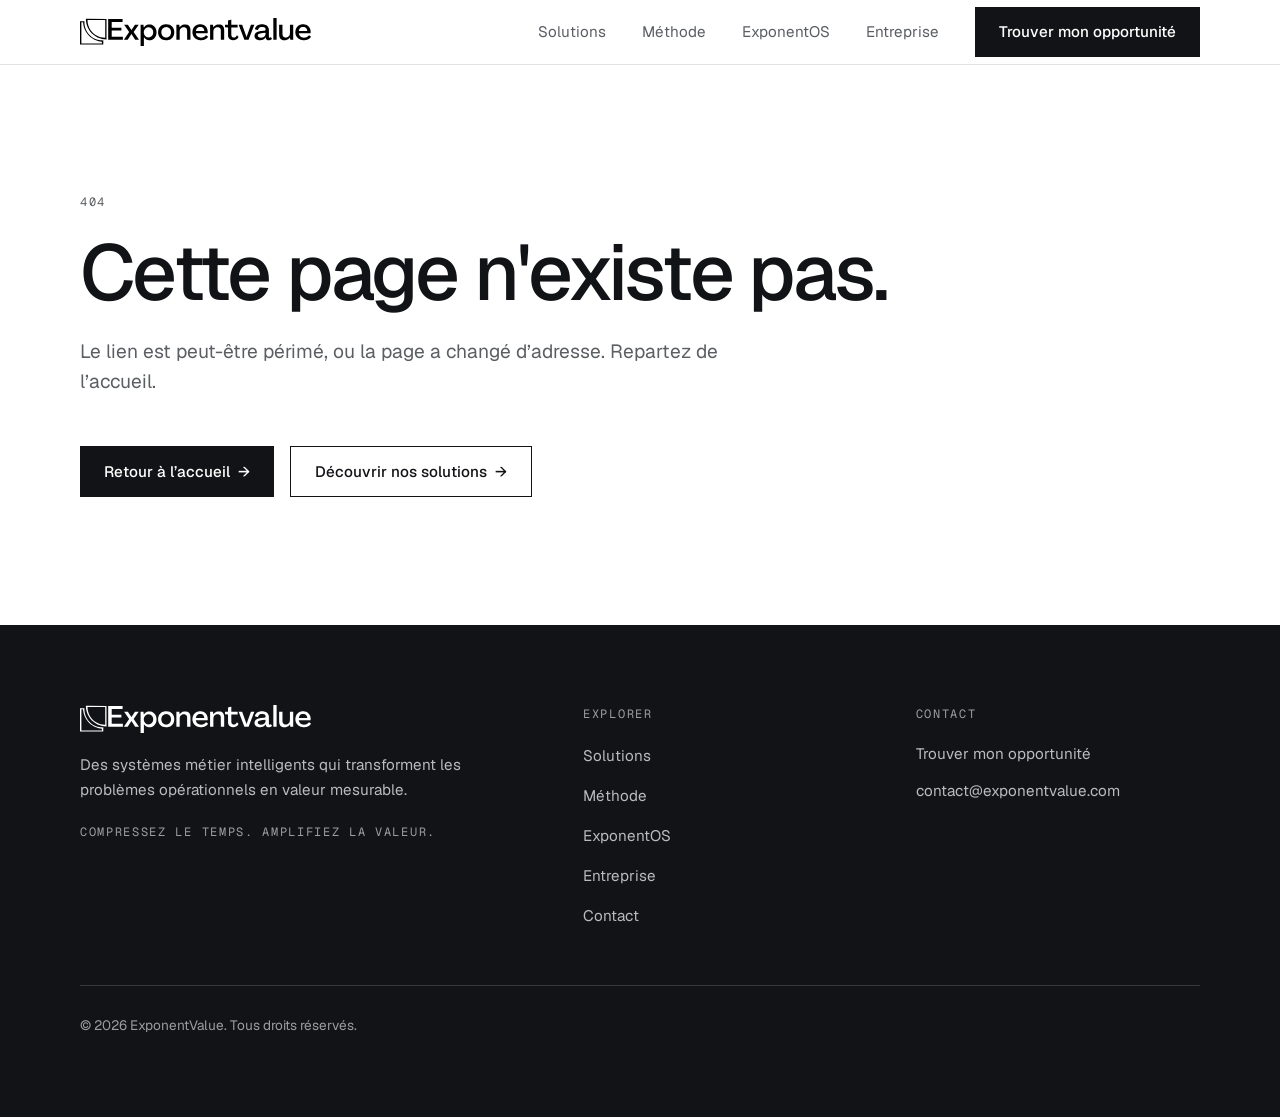
==== 404/index.html @ ce818451 "build: site statique de f5083fb Source : f5083fb5725efc2dc9c69b0b4a4705950a9e1aca" ====
<!DOCTYPE html><html lang="fr" class="geistsans_d5a4f12f-module__Ur3q_a__variable geistmono_157ca88a-module__iaM1Ya__variable h-full antialiased"><head><meta charSet="utf-8"/><meta name="viewport" content="width=device-width, initial-scale=1"/><link rel="preload" as="image" href="/logo-black.svg"/><link rel="preload" as="image" href="/logo-white.svg"/><link rel="stylesheet" href="/_next/static/chunks/2wzl038fp2v4-.css" data-precedence="next"/><link rel="preload" as="script" fetchPriority="low" href="/_next/static/chunks/0iq1i69206cyl.js"/><script src="/_next/static/chunks/27jktro2p5rq9.js" async=""></script><script src="/_next/static/chunks/14ky3lzzqsaw3.js" async=""></script><script src="/_next/static/chunks/0iec5q4ack_04.js" async=""></script><script src="/_next/static/chunks/turbopack-0s4st_y0ucgpp.js" async=""></script><script src="/_next/static/chunks/38tiy2lx-io4j.js" async=""></script><script src="/_next/static/chunks/05-c3ty_6dwfk.js" async=""></script><script src="/_next/static/chunks/14mrh2-p_w84d.js" async=""></script><meta name="robots" content="noindex"/><meta name="next-size-adjust" content=""/><meta name="theme-color" content="#121316"/><title>ExponentValue — Transformez vos problèmes d&#x27;entreprise en systèmes qui fonctionnent</title><meta name="description" content="ExponentValue transforme les problèmes opérationnels des entreprises en systèmes intelligents qui créent une valeur mesurable."/><link rel="manifest" href="/manifest.webmanifest"/><link rel="canonical" href="https://exponentvalue.com/"/><meta property="og:title" content="ExponentValue — Transformez vos problèmes d&#x27;entreprise en systèmes qui fonctionnent"/><meta property="og:description" content="ExponentValue transforme les problèmes opérationnels des entreprises en systèmes intelligents qui créent une valeur mesurable."/><meta property="og:url" content="https://exponentvalue.com/"/><meta property="og:site_name" content="ExponentValue"/><meta property="og:locale" content="fr_FR"/><meta property="og:image" content="https://exponentvalue.com/opengraph-image.png?opengraph-image.2zk7vp_e8ypqx.png"/><meta property="og:image:type" content="image/png"/><meta property="og:image:width" content="1200"/><meta property="og:image:height" content="630"/><meta property="og:image:alt" content="Logo ExponentValue, blanc sur fond noir"/><meta property="og:type" content="website"/><meta name="twitter:card" content="summary_large_image"/><meta name="twitter:title" content="ExponentValue — Transformez vos problèmes d&#x27;entreprise en systèmes qui fonctionnent"/><meta name="twitter:description" content="ExponentValue transforme les problèmes opérationnels des entreprises en systèmes intelligents qui créent une valeur mesurable."/><meta name="twitter:image" content="https://exponentvalue.com/opengraph-image.png?opengraph-image.2zk7vp_e8ypqx.png"/><meta name="twitter:image:alt" content="Logo ExponentValue, blanc sur fond noir"/><meta name="twitter:image:type" content="image/png"/><meta name="twitter:image:width" content="1200"/><meta name="twitter:image:height" content="630"/><link rel="icon" href="/favicon.ico?favicon.29ed_5eb4mu-z.ico" sizes="48x48" type="image/x-icon"/><link rel="icon" href="/icon.svg?icon.3gt16459l6rjc.svg" sizes="any" type="image/svg+xml"/><link rel="apple-touch-icon" href="/apple-icon.png?apple-icon.2i6vv2ck_z6_0.png" sizes="180x180" type="image/png"/><script src="/_next/static/chunks/0cz1d0mv5g_q7.js" noModule=""></script></head><body class="flex min-h-full flex-col"><div hidden=""><!--$--><!--/$--></div><a href="#main" class="sr-only focus:not-sr-only focus:fixed focus:left-4 focus:top-4 focus:z-[60] focus:bg-ink focus:px-4 focus:py-3 focus:text-paper">Aller au contenu</a><header class="sticky top-0 z-50 border-b border-line bg-paper"><div class="mx-auto w-full max-w-[1680px] px-6 sm:px-10 lg:px-14 xl:px-20 flex h-16 items-center justify-between"><a aria-label="ExponentValue — accueil" class="text-ink" href="/"><img alt="" width="232" height="28" decoding="async" data-nimg="1" class="h-7 w-auto " style="color:transparent" src="/logo-black.svg"/></a><nav aria-label="Navigation principale" class="hidden items-center gap-9 lg:flex"><a class="py-2 text-[0.95rem] transition-colors duration-150 underline decoration-1 underline-offset-[10px] focus-visible:outline-none focus-visible:decoration-ink text-muted decoration-transparent hover:text-ink" href="/solutions/">Solutions</a><a class="py-2 text-[0.95rem] transition-colors duration-150 underline decoration-1 underline-offset-[10px] focus-visible:outline-none focus-visible:decoration-ink text-muted decoration-transparent hover:text-ink" href="/methode/">Méthode</a><a class="py-2 text-[0.95rem] transition-colors duration-150 underline decoration-1 underline-offset-[10px] focus-visible:outline-none focus-visible:decoration-ink text-muted decoration-transparent hover:text-ink" href="/exponentos/">ExponentOS</a><a class="py-2 text-[0.95rem] transition-colors duration-150 underline decoration-1 underline-offset-[10px] focus-visible:outline-none focus-visible:decoration-ink text-muted decoration-transparent hover:text-ink" href="/entreprise/">Entreprise</a><a class="inline-flex min-h-12 items-center justify-center gap-2 px-6 py-3 text-[0.95rem] font-medium transition-colors duration-150 bg-ink text-paper hover:bg-ink-2 min-h-11 px-5 py-2.5" href="/contact/">Trouver mon opportunité</a></nav><button type="button" class="-mr-2 flex h-11 w-11 flex-col items-center justify-center gap-1.5 lg:hidden" aria-expanded="false" aria-controls="mobile-menu" aria-label="Ouvrir le menu"><span class="h-0.5 w-6 bg-ink transition-transform duration-150 "></span><span class="h-0.5 w-6 bg-ink transition-transform duration-150 "></span></button></div></header><main id="main" class="flex-1"><section aria-labelledby="notfound-title" class="bg-paper text-ink "><div class="mx-auto w-full max-w-[1680px] px-6 sm:px-10 lg:px-14 xl:px-20 py-20 md:py-28 lg:py-32"><div class="max-w-4xl "><p class="font-mono text-[0.75rem] uppercase tracking-[0.14em] text-muted">404</p><h1 id="notfound-title" class="t-display mt-5 text-ink">Cette page n&#x27;existe pas.</h1><p class="lead mt-6 max-w-2xl text-muted">Le lien est peut-être périmé, ou la page a changé d’adresse. Repartez de l’accueil.</p></div><div class="mt-12 flex flex-col gap-4 sm:flex-row"><a class="inline-flex min-h-12 items-center justify-center gap-2 px-6 py-3 text-[0.95rem] font-medium transition-colors duration-150 bg-ink text-paper hover:bg-ink-2" href="/">Retour à l’accueil<span aria-hidden="true">→</span></a><a class="inline-flex min-h-12 items-center justify-center gap-2 px-6 py-3 text-[0.95rem] font-medium transition-colors duration-150 border border-ink text-ink hover:bg-ink hover:text-paper" href="/solutions/">Découvrir nos solutions<span aria-hidden="true">→</span></a></div></div></section><!--$--><!--/$--></main><footer class="bg-ink text-on-dark"><div class="mx-auto w-full max-w-[1680px] px-6 sm:px-10 lg:px-14 xl:px-20 py-16 md:py-20"><div class="grid gap-12 md:grid-cols-[1.6fr_1fr_1fr]"><div><img alt="ExponentValue" width="232" height="28" decoding="async" data-nimg="1" class="h-7 w-auto " style="color:transparent" src="/logo-white.svg"/><p class="mt-5 max-w-sm text-[0.95rem] leading-relaxed">Des systèmes métier intelligents qui transforment les problèmes opérationnels en valeur mesurable.</p><p class="mt-5 font-mono text-[0.75rem] uppercase tracking-[0.14em] text-faint">Compressez le temps. Amplifiez la valeur.</p></div><nav aria-label="Pied de page"><p class="font-mono text-[0.75rem] uppercase tracking-[0.14em] text-faint">Explorer</p><ul class="mt-4 space-y-3"><li><a class="text-[0.95rem] transition-colors duration-150 hover:text-paper" href="/solutions/">Solutions</a></li><li><a class="text-[0.95rem] transition-colors duration-150 hover:text-paper" href="/methode/">Méthode</a></li><li><a class="text-[0.95rem] transition-colors duration-150 hover:text-paper" href="/exponentos/">ExponentOS</a></li><li><a class="text-[0.95rem] transition-colors duration-150 hover:text-paper" href="/entreprise/">Entreprise</a></li><li><a class="text-[0.95rem] transition-colors duration-150 hover:text-paper" href="/contact/">Contact</a></li></ul></nav><div><p class="font-mono text-[0.75rem] uppercase tracking-[0.14em] text-faint">Contact</p><ul class="mt-4 space-y-3 text-[0.95rem]"><li><a class="transition-colors duration-150 hover:text-paper" href="/contact/">Trouver mon opportunité</a></li><li><a href="mailto:contact@exponentvalue.com" class="transition-colors duration-150 hover:text-paper">contact@exponentvalue.com</a></li></ul></div></div><div class="mt-14 border-t border-line-dark pt-7 text-[0.85rem] text-faint">© <!-- -->2026<!-- --> ExponentValue. Tous droits réservés.</div></div></footer><script type="application/ld+json">{"@context":"https://schema.org","@type":"Organization","name":"ExponentValue","url":"https://exponentvalue.com","logo":"https://exponentvalue.com/icon-512.png","description":"ExponentValue transforme les problèmes opérationnels des entreprises en systèmes intelligents qui créent une valeur mesurable."}</script><script src="/_next/static/chunks/0iq1i69206cyl.js" id="_R_" async=""></script><script>(self.__next_f=self.__next_f||[]).push([0])</script><script>self.__next_f.push([1,"1:\"$Sreact.fragment\"\n2:I[42724,[\"/_next/static/chunks/38tiy2lx-io4j.js\"],\"default\"]\n3:I[39756,[\"/_next/static/chunks/05-c3ty_6dwfk.js\",\"/_next/static/chunks/14mrh2-p_w84d.js\"],\"default\"]\n4:I[37457,[\"/_next/static/chunks/05-c3ty_6dwfk.js\",\"/_next/static/chunks/14mrh2-p_w84d.js\"],\"default\"]\n5:I[22016,[\"/_next/static/chunks/38tiy2lx-io4j.js\"],\"\"]\n6:I[5500,[\"/_next/static/chunks/38tiy2lx-io4j.js\"],\"Image\"]\nf:I[68027,[\"/_next/static/chunks/38tiy2lx-io4j.js\"],\"default\",1]\n:HL[\"/_next/static/chunks/2wzl038fp2v4-.css\",\"style\"]\n"])</script><script>self.__next_f.push([1,"0:{\"P\":null,\"c\":[\"\",\"_not-found\",\"\"],\"q\":\"\",\"i\":false,\"f\":[[[\"\",{\"children\":[\"/_not-found\",{\"children\":[\"__PAGE__\",{}]}]},\"$undefined\",\"$undefined\",16],[[\"$\",\"$1\",\"c\",{\"children\":[[[\"$\",\"link\",\"0\",{\"rel\":\"stylesheet\",\"href\":\"/_next/static/chunks/2wzl038fp2v4-.css\",\"precedence\":\"next\",\"crossOrigin\":\"$undefined\",\"nonce\":\"$undefined\"}],[\"$\",\"script\",\"script-0\",{\"src\":\"/_next/static/chunks/38tiy2lx-io4j.js\",\"async\":true,\"nonce\":\"$undefined\"}]],[\"$\",\"html\",null,{\"lang\":\"fr\",\"className\":\"geistsans_d5a4f12f-module__Ur3q_a__variable geistmono_157ca88a-module__iaM1Ya__variable h-full antialiased\",\"children\":[\"$\",\"body\",null,{\"className\":\"flex min-h-full flex-col\",\"children\":[[\"$\",\"a\",null,{\"href\":\"#main\",\"className\":\"sr-only focus:not-sr-only focus:fixed focus:left-4 focus:top-4 focus:z-[60] focus:bg-ink focus:px-4 focus:py-3 focus:text-paper\",\"children\":\"Aller au contenu\"}],[\"$\",\"$L2\",null,{}],[\"$\",\"main\",null,{\"id\":\"main\",\"className\":\"flex-1\",\"children\":[\"$\",\"$L3\",null,{\"parallelRouterKey\":\"children\",\"error\":\"$undefined\",\"errorStyles\":\"$undefined\",\"errorScripts\":\"$undefined\",\"template\":[\"$\",\"$L4\",null,{}],\"templateStyles\":\"$undefined\",\"templateScripts\":\"$undefined\",\"notFound\":[[\"$\",\"section\",null,{\"id\":\"$undefined\",\"aria-labelledby\":\"notfound-title\",\"className\":\"bg-paper text-ink \",\"children\":[\"$\",\"div\",null,{\"className\":\"mx-auto w-full max-w-[1680px] px-6 sm:px-10 lg:px-14 xl:px-20 py-20 md:py-28 lg:py-32\",\"children\":[[\"$\",\"div\",null,{\"className\":\"max-w-4xl \",\"children\":[[\"$\",\"p\",null,{\"className\":\"font-mono text-[0.75rem] uppercase tracking-[0.14em] text-muted\",\"children\":\"404\"}],[\"$\",\"h1\",null,{\"id\":\"notfound-title\",\"className\":\"t-display mt-5 text-ink\",\"children\":\"Cette page n'existe pas.\"}],[\"$\",\"p\",null,{\"className\":\"lead mt-6 max-w-2xl text-muted\",\"children\":\"Le lien est peut-être périmé, ou la page a changé d’adresse. Repartez de l’accueil.\"}]]}],[\"$\",\"div\",null,{\"className\":\"mt-12 flex flex-col gap-4 sm:flex-row\",\"children\":[[\"$\",\"$L5\",null,{\"href\":\"/\",\"className\":\"inline-flex min-h-12 items-center justify-center gap-2 px-6 py-3 text-[0.95rem] font-medium transition-colors duration-150 bg-ink text-paper hover:bg-ink-2\",\"children\":[\"Retour à l’accueil\",[\"$\",\"span\",null,{\"aria-hidden\":\"true\",\"children\":\"→\"}]]}],[\"$\",\"$L5\",null,{\"href\":\"/solutions/\",\"className\":\"inline-flex min-h-12 items-center justify-center gap-2 px-6 py-3 text-[0.95rem] font-medium transition-colors duration-150 border border-ink text-ink hover:bg-ink hover:text-paper\",\"children\":[\"Découvrir nos solutions\",[\"$\",\"span\",null,{\"aria-hidden\":\"true\",\"children\":\"→\"}]]}]]}]]}]}],[]],\"forbidden\":\"$undefined\",\"unauthorized\":\"$undefined\"}]}],[\"$\",\"footer\",null,{\"className\":\"bg-ink text-on-dark\",\"children\":[\"$\",\"div\",null,{\"className\":\"mx-auto w-full max-w-[1680px] px-6 sm:px-10 lg:px-14 xl:px-20 py-16 md:py-20\",\"children\":[[\"$\",\"div\",null,{\"className\":\"grid gap-12 md:grid-cols-[1.6fr_1fr_1fr]\",\"children\":[[\"$\",\"div\",null,{\"children\":[[\"$\",\"$L6\",null,{\"src\":\"/logo-white.svg\",\"alt\":\"ExponentValue\",\"width\":232,\"height\":28,\"priority\":true,\"className\":\"h-7 w-auto \"}],[\"$\",\"p\",null,{\"className\":\"mt-5 max-w-sm text-[0.95rem] leading-relaxed\",\"children\":\"Des systèmes métier intelligents qui transforment les problèmes opérationnels en valeur mesurable.\"}],[\"$\",\"p\",null,{\"className\":\"mt-5 font-mono text-[0.75rem] uppercase tracking-[0.14em] text-faint\",\"children\":\"Compressez le temps. Amplifiez la valeur.\"}]]}],[\"$\",\"nav\",null,{\"aria-label\":\"Pied de page\",\"children\":[[\"$\",\"p\",null,{\"className\":\"font-mono text-[0.75rem] uppercase tracking-[0.14em] text-faint\",\"children\":\"Explorer\"}],[\"$\",\"ul\",null,{\"className\":\"mt-4 space-y-3\",\"children\":[[\"$\",\"li\",\"/solutions/\",{\"children\":[\"$\",\"$L5\",null,{\"href\":\"/solutions/\",\"className\":\"text-[0.95rem] transition-colors duration-150 hover:text-paper\",\"children\":\"Solutions\"}]}],[\"$\",\"li\",\"/methode/\",{\"children\":[\"$\",\"$L5\",null,{\"href\":\"/methode/\",\"className\":\"text-[0.95rem] transition-colors duration-150 hover:text-paper\",\"children\":\"Méthode\"}]}],[\"$\",\"li\",\"/exponentos/\",{\"children\":[\"$\",\"$L5\",null,{\"href\":\"/exponentos/\",\"className\":\"text-[0.95rem] transition-colors duration-150 hover:text-paper\",\"children\":\"ExponentOS\"}]}],[\"$\",\"li\",\"/entreprise/\",{\"children\":[\"$\",\"$L5\",null,{\"href\":\"/entreprise/\",\"className\":\"text-[0.95rem] transition-colors duration-150 hover:text-paper\",\"children\":\"Entreprise\"}]}],[\"$\",\"li\",\"/contact/\",{\"children\":\"$L7\"}]]}]]}],\"$L8\"]}],\"$L9\"]}]}],\"$La\"]}]}]]}],{\"children\":[\"$Lb\",{\"children\":[\"$Lc\",{},null,false,null]},null,false,\"$@d\"]},null,false,null],\"$Le\",false]],\"m\":\"$undefined\",\"G\":[\"$f\",[\"$L10\"]],\"S\":true,\"h\":null,\"s\":\"$undefined\",\"l\":\"$undefined\",\"p\":\"$undefined\",\"d\":\"$undefined\",\"b\":\"r5AC-9NxB6yHjRq7lNomU\"}\n"])</script><script>self.__next_f.push([1,"11:I[97367,[\"/_next/static/chunks/05-c3ty_6dwfk.js\",\"/_next/static/chunks/14mrh2-p_w84d.js\"],\"OutletBoundary\"]\n12:\"$Sreact.suspense\"\n15:I[97367,[\"/_next/static/chunks/05-c3ty_6dwfk.js\",\"/_next/static/chunks/14mrh2-p_w84d.js\"],\"ViewportBoundary\"]\n17:I[97367,[\"/_next/static/chunks/05-c3ty_6dwfk.js\",\"/_next/static/chunks/14mrh2-p_w84d.js\"],\"MetadataBoundary\"]\n7:[\"$\",\"$L5\",null,{\"href\":\"/contact/\",\"className\":\"text-[0.95rem] transition-colors duration-150 hover:text-paper\",\"children\":\"Contact\"}]\n8:[\"$\",\"div\",null,{\"children\":[[\"$\",\"p\",null,{\"className\":\"font-mono text-[0.75rem] uppercase tracking-[0.14em] text-faint\",\"children\":\"Contact\"}],[\"$\",\"ul\",null,{\"className\":\"mt-4 space-y-3 text-[0.95rem]\",\"children\":[[\"$\",\"li\",null,{\"children\":[\"$\",\"$L5\",null,{\"href\":\"/contact/\",\"className\":\"transition-colors duration-150 hover:text-paper\",\"children\":\"Trouver mon opportunité\"}]}],[\"$\",\"li\",null,{\"children\":[\"$\",\"a\",null,{\"href\":\"mailto:contact@exponentvalue.com\",\"className\":\"transition-colors duration-150 hover:text-paper\",\"children\":\"contact@exponentvalue.com\"}]}]]}]]}]\n9:[\"$\",\"div\",null,{\"className\":\"mt-14 border-t border-line-dark pt-7 text-[0.85rem] text-faint\",\"children\":[\"© \",2026,\" ExponentValue. Tous droits réservés.\"]}]\na:[\"$\",\"script\",null,{\"type\":\"application/ld+json\",\"dangerouslySetInnerHTML\":{\"__html\":\"{\\\"@context\\\":\\\"https://schema.org\\\",\\\"@type\\\":\\\"Organization\\\",\\\"name\\\":\\\"ExponentValue\\\",\\\"url\\\":\\\"https://exponentvalue.com\\\",\\\"logo\\\":\\\"https://exponentvalue.com/icon-512.png\\\",\\\"description\\\":\\\"ExponentValue transforme les problèmes opérationnels des entreprises en systèmes intelligents qui créent une valeur mesurable.\\\"}\"}}]\nb:[\"$\",\"$1\",\"c\",{\"children\":[null,[\"$\",\"$L3\",null,{\"parallelRouterKey\":\"children\",\"error\":\"$undefined\",\"errorStyles\":\"$undefined\",\"errorScripts\":\"$undefined\",\"template\":[\"$\",\"$L4\",null,{}],\"templateStyles\":\"$undefined\",\"templateScripts\":\"$undefined\",\"notFound\":\"$undefined\",\"forbidden\":\"$undefined\",\"unauthorized\":\"$undefined\"}]]}]\n"])</script><script>self.__next_f.push([1,"c:[\"$\",\"$1\",\"c\",{\"children\":[[\"$\",\"section\",null,{\"id\":\"$undefined\",\"aria-labelledby\":\"notfound-title\",\"className\":\"bg-paper text-ink \",\"children\":[\"$\",\"div\",null,{\"className\":\"mx-auto w-full max-w-[1680px] px-6 sm:px-10 lg:px-14 xl:px-20 py-20 md:py-28 lg:py-32\",\"children\":[[\"$\",\"div\",null,{\"className\":\"max-w-4xl \",\"children\":[[\"$\",\"p\",null,{\"className\":\"font-mono text-[0.75rem] uppercase tracking-[0.14em] text-muted\",\"children\":\"404\"}],[\"$\",\"h1\",null,{\"id\":\"notfound-title\",\"className\":\"t-display mt-5 text-ink\",\"children\":\"Cette page n'existe pas.\"}],[\"$\",\"p\",null,{\"className\":\"lead mt-6 max-w-2xl text-muted\",\"children\":\"Le lien est peut-être périmé, ou la page a changé d’adresse. Repartez de l’accueil.\"}]]}],[\"$\",\"div\",null,{\"className\":\"mt-12 flex flex-col gap-4 sm:flex-row\",\"children\":[[\"$\",\"$L5\",null,{\"href\":\"/\",\"className\":\"inline-flex min-h-12 items-center justify-center gap-2 px-6 py-3 text-[0.95rem] font-medium transition-colors duration-150 bg-ink text-paper hover:bg-ink-2\",\"children\":[\"Retour à l’accueil\",[\"$\",\"span\",null,{\"aria-hidden\":\"true\",\"children\":\"→\"}]]}],[\"$\",\"$L5\",null,{\"href\":\"/solutions/\",\"className\":\"inline-flex min-h-12 items-center justify-center gap-2 px-6 py-3 text-[0.95rem] font-medium transition-colors duration-150 border border-ink text-ink hover:bg-ink hover:text-paper\",\"children\":[\"Découvrir nos solutions\",[\"$\",\"span\",null,{\"aria-hidden\":\"true\",\"children\":\"→\"}]]}]]}]]}]}],null,[\"$\",\"$L11\",null,{\"children\":[\"$\",\"$12\",null,{\"name\":\"Next.MetadataOutlet\",\"children\":\"$@13\"}]}]]}]\n"])</script><script>self.__next_f.push([1,"14:[]\nd:\"$W14\"\ne:[\"$\",\"$1\",\"h\",{\"children\":[[\"$\",\"meta\",null,{\"name\":\"robots\",\"content\":\"noindex\"}],[\"$\",\"$L15\",null,{\"children\":\"$L16\"}],[\"$\",\"div\",null,{\"hidden\":true,\"children\":[\"$\",\"$L17\",null,{\"children\":[\"$\",\"$12\",null,{\"name\":\"Next.Metadata\",\"children\":\"$L18\"}]}]}],[\"$\",\"meta\",null,{\"name\":\"next-size-adjust\",\"content\":\"\"}]]}]\n10:[\"$\",\"link\",\"0\",{\"rel\":\"stylesheet\",\"href\":\"/_next/static/chunks/2wzl038fp2v4-.css\",\"precedence\":\"next\",\"crossOrigin\":\"$undefined\",\"nonce\":\"$undefined\"}]\n"])</script><script>self.__next_f.push([1,"16:[[\"$\",\"meta\",\"0\",{\"charSet\":\"utf-8\"}],[\"$\",\"meta\",\"1\",{\"name\":\"viewport\",\"content\":\"width=device-width, initial-scale=1\"}],[\"$\",\"meta\",\"2\",{\"name\":\"theme-color\",\"content\":\"#121316\"}]]\n"])</script><script>self.__next_f.push([1,"19:I[27201,[\"/_next/static/chunks/05-c3ty_6dwfk.js\",\"/_next/static/chunks/14mrh2-p_w84d.js\"],\"IconMark\"]\n13:null\n"])</script><script>self.__next_f.push([1,"18:[[\"$\",\"title\",\"0\",{\"children\":\"ExponentValue — Transformez vos problèmes d'entreprise en systèmes qui fonctionnent\"}],[\"$\",\"meta\",\"1\",{\"name\":\"description\",\"content\":\"ExponentValue transforme les problèmes opérationnels des entreprises en systèmes intelligents qui créent une valeur mesurable.\"}],[\"$\",\"link\",\"2\",{\"rel\":\"manifest\",\"href\":\"/manifest.webmanifest\",\"crossOrigin\":\"$undefined\"}],[\"$\",\"link\",\"3\",{\"rel\":\"canonical\",\"href\":\"https://exponentvalue.com/\"}],[\"$\",\"meta\",\"4\",{\"property\":\"og:title\",\"content\":\"ExponentValue — Transformez vos problèmes d'entreprise en systèmes qui fonctionnent\"}],[\"$\",\"meta\",\"5\",{\"property\":\"og:description\",\"content\":\"ExponentValue transforme les problèmes opérationnels des entreprises en systèmes intelligents qui créent une valeur mesurable.\"}],[\"$\",\"meta\",\"6\",{\"property\":\"og:url\",\"content\":\"https://exponentvalue.com/\"}],[\"$\",\"meta\",\"7\",{\"property\":\"og:site_name\",\"content\":\"ExponentValue\"}],[\"$\",\"meta\",\"8\",{\"property\":\"og:locale\",\"content\":\"fr_FR\"}],[\"$\",\"meta\",\"9\",{\"property\":\"og:image\",\"content\":\"https://exponentvalue.com/opengraph-image.png?opengraph-image.2zk7vp_e8ypqx.png\"}],[\"$\",\"meta\",\"10\",{\"property\":\"og:image:type\",\"content\":\"image/png\"}],[\"$\",\"meta\",\"11\",{\"property\":\"og:image:width\",\"content\":\"1200\"}],[\"$\",\"meta\",\"12\",{\"property\":\"og:image:height\",\"content\":\"630\"}],[\"$\",\"meta\",\"13\",{\"property\":\"og:image:alt\",\"content\":\"Logo ExponentValue, blanc sur fond noir\"}],[\"$\",\"meta\",\"14\",{\"property\":\"og:type\",\"content\":\"website\"}],[\"$\",\"meta\",\"15\",{\"name\":\"twitter:card\",\"content\":\"summary_large_image\"}],[\"$\",\"meta\",\"16\",{\"name\":\"twitter:title\",\"content\":\"ExponentValue — Transformez vos problèmes d'entreprise en systèmes qui fonctionnent\"}],[\"$\",\"meta\",\"17\",{\"name\":\"twitter:description\",\"content\":\"ExponentValue transforme les problèmes opérationnels des entreprises en systèmes intelligents qui créent une valeur mesurable.\"}],[\"$\",\"meta\",\"18\",{\"name\":\"twitter:image\",\"content\":\"https://exponentvalue.com/opengraph-image.png?opengraph-image.2zk7vp_e8ypqx.png\"}],[\"$\",\"meta\",\"19\",{\"name\":\"twitter:image:alt\",\"content\":\"Logo ExponentValue, blanc sur fond noir\"}],[\"$\",\"meta\",\"20\",{\"name\":\"twitter:image:type\",\"content\":\"image/png\"}],[\"$\",\"meta\",\"21\",{\"name\":\"twitter:image:width\",\"content\":\"1200\"}],[\"$\",\"meta\",\"22\",{\"name\":\"twitter:image:height\",\"content\":\"630\"}],[\"$\",\"link\",\"23\",{\"rel\":\"icon\",\"href\":\"/favicon.ico?favicon.29ed_5eb4mu-z.ico\",\"sizes\":\"48x48\",\"type\":\"image/x-icon\"}],[\"$\",\"link\",\"24\",{\"rel\":\"icon\",\"href\":\"/icon.svg?icon.3gt16459l6rjc.svg\",\"sizes\":\"any\",\"type\":\"image/svg+xml\"}],[\"$\",\"link\",\"25\",{\"rel\":\"apple-touch-icon\",\"href\":\"/apple-icon.png?apple-icon.2i6vv2ck_z6_0.png\",\"sizes\":\"180x180\",\"type\":\"image/png\"}],[\"$\",\"$L19\",\"26\",{}]]\n"])</script></body></html>
---- _next/static/chunks/2wzl038fp2v4-.css ----
@font-face{font-family:GeistSans;src:url(../media/Geist_Variable-s.p.0mrjj4bg00-he.woff2)format("woff2");font-display:swap;font-weight:100 900}@font-face{font-family:GeistSans Fallback;src:local(Arial);ascent-override:94.56%;descent-override:27.76%;line-gap-override:0.0%;size-adjust:106.28%}.geistsans_d5a4f12f-module__Ur3q_a__className{font-family:GeistSans,GeistSans Fallback}.geistsans_d5a4f12f-module__Ur3q_a__variable{--font-geist-sans:"GeistSans", "GeistSans Fallback"}
@font-face{font-family:GeistMono;src:url(../media/GeistMono_Variable.p.3ms9vq719j3f8.woff2)format("woff2");font-display:swap;font-weight:100 900}.geistmono_157ca88a-module__iaM1Ya__className{font-family:GeistMono,ui-monospace,SFMono-Regular,Roboto Mono,Menlo,Monaco,Liberation Mono,DejaVu Sans Mono,Courier New,monospace}.geistmono_157ca88a-module__iaM1Ya__variable{--font-geist-mono:"GeistMono", ui-monospace, SFMono-Regular, Roboto Mono, Menlo, Monaco, Liberation Mono, DejaVu Sans Mono, Courier New, monospace}
@layer properties{@supports (((-webkit-hyphens:none)) and (not (margin-trim:inline))) or ((-moz-orient:inline) and (not (color:rgb(from red r g b)))){*,:before,:after,::backdrop{--tw-translate-x:0;--tw-translate-y:0;--tw-translate-z:0;--tw-space-y-reverse:0;--tw-border-style:solid;--tw-leading:initial;--tw-font-weight:initial;--tw-tracking:initial;--tw-duration:initial;--tw-content:""}}}@layer theme{:root,:host{--font-sans:var(--font-geist-sans), ui-sans-serif, system-ui, sans-serif;--spacing:.25rem;--container-xs:20rem;--container-sm:24rem;--container-md:28rem;--container-xl:36rem;--container-2xl:42rem;--container-4xl:56rem;--text-base:1rem;--text-base--line-height:calc(1.5 / 1);--text-xl:1.25rem;--text-xl--line-height:calc(1.75 / 1.25);--text-3xl:1.875rem;--text-3xl--line-height:calc(2.25 / 1.875);--font-weight-medium:500;--font-weight-semibold:600;--tracking-tight:-.025em;--leading-relaxed:1.625;--default-transition-duration:.15s;--default-transition-timing-function:cubic-bezier(.4, 0, .2, 1);--default-font-family:var(--font-geist-sans), ui-sans-serif, system-ui, sans-serif;--default-mono-font-family:var(--font-geist-mono), ui-monospace, "SFMono-Regular", monospace}}@layer base{*,:after,:before,::backdrop{box-sizing:border-box;border:0 solid;margin:0;padding:0}::file-selector-button{box-sizing:border-box;border:0 solid;margin:0;padding:0}html,:host{-webkit-text-size-adjust:100%;tab-size:4;line-height:1.5;font-family:var(--default-font-family,ui-sans-serif, system-ui, sans-serif, "Apple Color Emoji", "Segoe UI Emoji", "Segoe UI Symbol", "Noto Color Emoji");font-feature-settings:var(--default-font-feature-settings,normal);font-variation-settings:var(--default-font-variation-settings,normal);-webkit-tap-highlight-color:transparent}hr{height:0;color:inherit;border-top-width:1px}abbr:where([title]){-webkit-text-decoration:underline dotted;text-decoration:underline dotted}h1,h2,h3,h4,h5,h6{font-size:inherit;font-weight:inherit}a{color:inherit;-webkit-text-decoration:inherit;-webkit-text-decoration:inherit;-webkit-text-decoration:inherit;-webkit-text-decoration:inherit;text-decoration:inherit}b,strong{font-weight:bolder}code,kbd,samp,pre{font-family:var(--default-mono-font-family,ui-monospace, SFMono-Regular, Menlo, Monaco, Consolas, "Liberation Mono", "Courier New", monospace);font-feature-settings:var(--default-mono-font-feature-settings,normal);font-variation-settings:var(--default-mono-font-variation-settings,normal);font-size:1em}small{font-size:80%}sub,sup{vertical-align:baseline;font-size:75%;line-height:0;position:relative}sub{bottom:-.25em}sup{top:-.5em}table{text-indent:0;border-color:inherit;border-collapse:collapse}:-moz-focusring{outline:auto}progress{vertical-align:baseline}summary{display:list-item}ol,ul,menu{list-style:none}img,svg,video,canvas,audio,iframe,embed,object{vertical-align:middle;display:block}img,video{max-width:100%;height:auto}button,input,select,optgroup,textarea{font:inherit;font-feature-settings:inherit;font-variation-settings:inherit;letter-spacing:inherit;color:inherit;opacity:1;background-color:#0000;border-radius:0}::file-selector-button{font:inherit;font-feature-settings:inherit;font-variation-settings:inherit;letter-spacing:inherit;color:inherit;opacity:1;background-color:#0000;border-radius:0}:where(select:is([multiple],[size])) optgroup{font-weight:bolder}:where(select:is([multiple],[size])) optgroup option{padding-inline-start:20px}::file-selector-button{margin-inline-end:4px}::placeholder{opacity:1}@supports (not ((-webkit-appearance:-apple-pay-button))) or (contain-intrinsic-size:1px){::placeholder{color:currentColor}@supports (color:color-mix(in lab, red, red)){::placeholder{color:color-mix(in oklab, currentcolor 50%, transparent)}}}textarea{resize:vertical}::-webkit-search-decoration{-webkit-appearance:none}::-webkit-date-and-time-value{min-height:1lh;text-align:inherit}::-webkit-datetime-edit{display:inline-flex}::-webkit-datetime-edit-fields-wrapper{padding:0}::-webkit-datetime-edit{padding-block:0}::-webkit-datetime-edit-year-field{padding-block:0}::-webkit-datetime-edit-month-field{padding-block:0}::-webkit-datetime-edit-day-field{padding-block:0}::-webkit-datetime-edit-hour-field{padding-block:0}::-webkit-datetime-edit-minute-field{padding-block:0}::-webkit-datetime-edit-second-field{padding-block:0}::-webkit-datetime-edit-millisecond-field{padding-block:0}::-webkit-datetime-edit-meridiem-field{padding-block:0}::-webkit-calendar-picker-indicator{line-height:1}:-moz-ui-invalid{box-shadow:none}button,input:where([type=button],[type=reset],[type=submit]){appearance:button}::file-selector-button{appearance:button}::-webkit-inner-spin-button{height:auto}::-webkit-outer-spin-button{height:auto}[hidden]:where(:not([hidden=until-found])){display:none!important}:focus-visible{outline:1px solid}@supports (color:color-mix(in lab, red, red)){:focus-visible{outline:1px solid color-mix(in srgb, currentColor 75%, transparent)}}:focus-visible{outline-offset:4px}}@layer components;@layer utilities{.visible{visibility:visible}.sr-only{clip-path:inset(50%);white-space:nowrap;border-width:0;width:1px;height:1px;margin:-1px;padding:0;position:absolute;overflow:hidden}.fixed{position:fixed}.relative{position:relative}.sticky{position:sticky}.inset-x-0{inset-inline:0}.top-0{top:0}.top-16{top:calc(var(--spacing) * 16)}.bottom-0{bottom:0}.z-50{z-index:50}.mx-auto{margin-inline:auto}.mt-2{margin-top:calc(var(--spacing) * 2)}.mt-3{margin-top:calc(var(--spacing) * 3)}.mt-4{margin-top:calc(var(--spacing) * 4)}.mt-5{margin-top:calc(var(--spacing) * 5)}.mt-6{margin-top:calc(var(--spacing) * 6)}.mt-8{margin-top:calc(var(--spacing) * 8)}.mt-10{margin-top:calc(var(--spacing) * 10)}.mt-12{margin-top:calc(var(--spacing) * 12)}.mt-14{margin-top:calc(var(--spacing) * 14)}.mt-16{margin-top:calc(var(--spacing) * 16)}.mt-20{margin-top:calc(var(--spacing) * 20)}.-mr-2{margin-right:calc(var(--spacing) * -2)}.block{display:block}.contents{display:contents}.flex{display:flex}.grid{display:grid}.hidden{display:none}.inline{display:inline}.inline-block{display:inline-block}.inline-flex{display:inline-flex}.h-0\.5{height:calc(var(--spacing) * .5)}.h-5{height:calc(var(--spacing) * 5)}.h-7{height:calc(var(--spacing) * 7)}.h-11{height:calc(var(--spacing) * 11)}.h-16{height:calc(var(--spacing) * 16)}.h-full{height:100%}.min-h-11{min-height:calc(var(--spacing) * 11)}.min-h-12{min-height:calc(var(--spacing) * 12)}.min-h-full{min-height:100%}.w-5{width:calc(var(--spacing) * 5)}.w-6{width:calc(var(--spacing) * 6)}.w-7{width:calc(var(--spacing) * 7)}.w-11{width:calc(var(--spacing) * 11)}.w-auto{width:auto}.w-full{width:100%}.max-w-2xl{max-width:var(--container-2xl)}.max-w-4xl{max-width:var(--container-4xl)}.max-w-\[1680px\]{max-width:1680px}.max-w-md{max-width:var(--container-md)}.max-w-sm{max-width:var(--container-sm)}.max-w-xl{max-width:var(--container-xl)}.max-w-xs{max-width:var(--container-xs)}.flex-1{flex:1}.shrink-0{flex-shrink:0}.-translate-y-1{--tw-translate-y:calc(var(--spacing) * -1);translate:var(--tw-translate-x) var(--tw-translate-y)}.translate-y-1{--tw-translate-y:var(--spacing);translate:var(--tw-translate-x) var(--tw-translate-y)}.-rotate-45{rotate:-45deg}.rotate-45{rotate:45deg}.flex-col{flex-direction:column}.flex-wrap{flex-wrap:wrap}.items-center{align-items:center}.justify-between{justify-content:space-between}.justify-center{justify-content:center}.gap-1\.5{gap:calc(var(--spacing) * 1.5)}.gap-2{gap:calc(var(--spacing) * 2)}.gap-3{gap:calc(var(--spacing) * 3)}.gap-4{gap:calc(var(--spacing) * 4)}.gap-6{gap:calc(var(--spacing) * 6)}.gap-8{gap:calc(var(--spacing) * 8)}.gap-9{gap:calc(var(--spacing) * 9)}.gap-10{gap:calc(var(--spacing) * 10)}.gap-12{gap:calc(var(--spacing) * 12)}.gap-16{gap:calc(var(--spacing) * 16)}.gap-20{gap:calc(var(--spacing) * 20)}:where(.space-y-3>:not(:last-child)){--tw-space-y-reverse:0;margin-block-start:calc(calc(var(--spacing) * 3) * var(--tw-space-y-reverse));margin-block-end:calc(calc(var(--spacing) * 3) * calc(1 - var(--tw-space-y-reverse)))}:where(.space-y-6>:not(:last-child)){--tw-space-y-reverse:0;margin-block-start:calc(calc(var(--spacing) * 6) * var(--tw-space-y-reverse));margin-block-end:calc(calc(var(--spacing) * 6) * calc(1 - var(--tw-space-y-reverse)))}:where(.space-y-7>:not(:last-child)){--tw-space-y-reverse:0;margin-block-start:calc(calc(var(--spacing) * 7) * var(--tw-space-y-reverse));margin-block-end:calc(calc(var(--spacing) * 7) * calc(1 - var(--tw-space-y-reverse)))}:where(.space-y-9>:not(:last-child)){--tw-space-y-reverse:0;margin-block-start:calc(calc(var(--spacing) * 9) * var(--tw-space-y-reverse));margin-block-end:calc(calc(var(--spacing) * 9) * calc(1 - var(--tw-space-y-reverse)))}:where(.space-y-20>:not(:last-child)){--tw-space-y-reverse:0;margin-block-start:calc(calc(var(--spacing) * 20) * var(--tw-space-y-reverse));margin-block-end:calc(calc(var(--spacing) * 20) * calc(1 - var(--tw-space-y-reverse)))}.gap-x-6{column-gap:calc(var(--spacing) * 6)}.gap-x-12{column-gap:calc(var(--spacing) * 12)}.gap-y-1{row-gap:var(--spacing)}.gap-y-9{row-gap:calc(var(--spacing) * 9)}.gap-y-10{row-gap:calc(var(--spacing) * 10)}.gap-y-12{row-gap:calc(var(--spacing) * 12)}.gap-y-14{row-gap:calc(var(--spacing) * 14)}.overflow-y-auto{overflow-y:auto}.border{border-style:var(--tw-border-style);border-width:1px}.border-t{border-top-style:var(--tw-border-style);border-top-width:1px}.border-b{border-bottom-style:var(--tw-border-style);border-bottom-width:1px}.border-accent-deep{border-color:var(--accent-deep)}.border-ink,.border-ink\/30{border-color:var(--ink)}@supports (color:color-mix(in lab, red, red)){.border-ink\/30{border-color:color-mix(in oklab, var(--ink) 30%, transparent)}}.border-line{border-color:var(--line)}.border-line-dark{border-color:var(--line-dark)}.border-paper\/60{border-color:var(--paper)}@supports (color:color-mix(in lab, red, red)){.border-paper\/60{border-color:color-mix(in oklab, var(--paper) 60%, transparent)}}.bg-ink{background-color:var(--ink)}.bg-mist{background-color:var(--mist)}.bg-paper{background-color:var(--paper)}.px-4{padding-inline:calc(var(--spacing) * 4)}.px-5{padding-inline:calc(var(--spacing) * 5)}.px-6{padding-inline:calc(var(--spacing) * 6)}.py-2{padding-block:calc(var(--spacing) * 2)}.py-2\.5{padding-block:calc(var(--spacing) * 2.5)}.py-3{padding-block:calc(var(--spacing) * 3)}.py-5{padding-block:calc(var(--spacing) * 5)}.py-6{padding-block:calc(var(--spacing) * 6)}.py-8{padding-block:calc(var(--spacing) * 8)}.py-14{padding-block:calc(var(--spacing) * 14)}.py-16{padding-block:calc(var(--spacing) * 16)}.py-20{padding-block:calc(var(--spacing) * 20)}.pt-5{padding-top:calc(var(--spacing) * 5)}.pt-7{padding-top:calc(var(--spacing) * 7)}.font-mono{font-family:var(--font-geist-mono), ui-monospace, "SFMono-Regular", monospace}.text-3xl{font-size:var(--text-3xl);line-height:var(--tw-leading,var(--text-3xl--line-height))}.text-base{font-size:var(--text-base);line-height:var(--tw-leading,var(--text-base--line-height))}.text-xl{font-size:var(--text-xl);line-height:var(--tw-leading,var(--text-xl--line-height))}.text-\[0\.9rem\]{font-size:.9rem}.text-\[0\.75rem\]{font-size:.75rem}.text-\[0\.85rem\]{font-size:.85rem}.text-\[0\.92rem\]{font-size:.92rem}.text-\[0\.95rem\]{font-size:.95rem}.text-\[1\.05rem\]{font-size:1.05rem}.leading-relaxed{--tw-leading:var(--leading-relaxed);line-height:var(--leading-relaxed)}.font-medium{--tw-font-weight:var(--font-weight-medium);font-weight:var(--font-weight-medium)}.font-semibold{--tw-font-weight:var(--font-weight-semibold);font-weight:var(--font-weight-semibold)}.tracking-\[0\.14em\]{--tw-tracking:.14em;letter-spacing:.14em}.tracking-tight{--tw-tracking:var(--tracking-tight);letter-spacing:var(--tracking-tight)}.text-accent-deep{color:var(--accent-deep)}.text-faint{color:var(--faint)}.text-ink{color:var(--ink)}.text-muted{color:var(--muted)}.text-on-dark{color:var(--on-dark)}.text-paper{color:var(--paper)}.uppercase{text-transform:uppercase}.underline{text-decoration-line:underline}.decoration-accent{-webkit-text-decoration-color:var(--accent);-webkit-text-decoration-color:var(--accent);-webkit-text-decoration-color:var(--accent);text-decoration-color:var(--accent)}.decoration-accent-soft{-webkit-text-decoration-color:var(--accent-soft);-webkit-text-decoration-color:var(--accent-soft);-webkit-text-decoration-color:var(--accent-soft);text-decoration-color:var(--accent-soft)}.decoration-faint{-webkit-text-decoration-color:var(--faint);-webkit-text-decoration-color:var(--faint);-webkit-text-decoration-color:var(--faint);text-decoration-color:var(--faint)}.decoration-line{-webkit-text-decoration-color:var(--line);-webkit-text-decoration-color:var(--line);-webkit-text-decoration-color:var(--line);text-decoration-color:var(--line)}.decoration-transparent{text-decoration-color:#0000}.decoration-1{text-decoration-thickness:1px}.underline-offset-4{text-underline-offset:4px}.underline-offset-8{text-underline-offset:8px}.underline-offset-\[6px\]{text-underline-offset:6px}.underline-offset-\[10px\]{text-underline-offset:10px}.antialiased{-webkit-font-smoothing:antialiased;-moz-osx-font-smoothing:grayscale}.transition-colors{transition-property:color,background-color,border-color,outline-color,text-decoration-color,fill,stroke,--tw-gradient-from,--tw-gradient-via,--tw-gradient-to;transition-timing-function:var(--tw-ease,var(--default-transition-timing-function));transition-duration:var(--tw-duration,var(--default-transition-duration))}.transition-transform{transition-property:transform,translate,scale,rotate;transition-timing-function:var(--tw-ease,var(--default-transition-timing-function));transition-duration:var(--tw-duration,var(--default-transition-duration))}.duration-150{--tw-duration:.15s;transition-duration:.15s}@media (hover:hover){.group-hover\:text-ink:is(:where(.group):hover *){color:var(--ink)}}.placeholder\:text-muted\/70::placeholder{color:var(--muted)}@supports (color:color-mix(in lab, red, red)){.placeholder\:text-muted\/70::placeholder{color:color-mix(in oklab, var(--muted) 70%, transparent)}}.after\:absolute:after{content:var(--tw-content);position:absolute}.after\:inset-0:after{content:var(--tw-content);inset:0}@media (hover:hover){.hover\:border-ink:hover{border-color:var(--ink)}.hover\:bg-ink:hover{background-color:var(--ink)}.hover\:bg-ink-2:hover{background-color:var(--ink-2)}.hover\:bg-mist:hover{background-color:var(--mist)}.hover\:bg-paper:hover{background-color:var(--paper)}.hover\:text-ink:hover{color:var(--ink)}.hover\:text-paper:hover{color:var(--paper)}.hover\:decoration-ink:hover{-webkit-text-decoration-color:var(--ink);-webkit-text-decoration-color:var(--ink);-webkit-text-decoration-color:var(--ink);text-decoration-color:var(--ink)}.hover\:decoration-paper:hover{-webkit-text-decoration-color:var(--paper);-webkit-text-decoration-color:var(--paper);-webkit-text-decoration-color:var(--paper);text-decoration-color:var(--paper)}}.focus\:not-sr-only:focus{clip-path:none;white-space:normal;width:auto;height:auto;margin:0;padding:0;position:static;overflow:visible}.focus\:fixed:focus{position:fixed}.focus\:top-4:focus{top:calc(var(--spacing) * 4)}.focus\:left-4:focus{left:calc(var(--spacing) * 4)}.focus\:z-\[60\]:focus{z-index:60}.focus\:bg-ink:focus{background-color:var(--ink)}.focus\:px-4:focus{padding-inline:calc(var(--spacing) * 4)}.focus\:py-3:focus{padding-block:calc(var(--spacing) * 3)}.focus\:text-paper:focus{color:var(--paper)}.focus-visible\:decoration-ink:focus-visible{-webkit-text-decoration-color:var(--ink);-webkit-text-decoration-color:var(--ink);-webkit-text-decoration-color:var(--ink);text-decoration-color:var(--ink)}.focus-visible\:outline-none:focus-visible{--tw-outline-style:none;outline-style:none}@media (prefers-reduced-motion:no-preference){@media (hover:hover){.motion-safe\:group-hover\:translate-x-0\.5:is(:where(.group):hover *){--tw-translate-x:calc(var(--spacing) * .5);translate:var(--tw-translate-x) var(--tw-translate-y)}.motion-safe\:group-hover\:translate-x-1:is(:where(.group):hover *){--tw-translate-x:var(--spacing);translate:var(--tw-translate-x) var(--tw-translate-y)}.motion-safe\:group-hover\:translate-y-1:is(:where(.group):hover *){--tw-translate-y:var(--spacing);translate:var(--tw-translate-x) var(--tw-translate-y)}}}@media (min-width:40rem){.sm\:grid-cols-2{grid-template-columns:repeat(2,minmax(0,1fr))}.sm\:grid-cols-3{grid-template-columns:repeat(3,minmax(0,1fr))}.sm\:flex-row{flex-direction:row}.sm\:px-10{padding-inline:calc(var(--spacing) * 10)}}@media (min-width:48rem){.md\:grid-cols-2{grid-template-columns:repeat(2,minmax(0,1fr))}.md\:grid-cols-3{grid-template-columns:repeat(3,minmax(0,1fr))}.md\:grid-cols-\[1\.6fr_1fr_1fr\]{grid-template-columns:1.6fr 1fr 1fr}.md\:py-20{padding-block:calc(var(--spacing) * 20)}.md\:py-28{padding-block:calc(var(--spacing) * 28)}}@media (min-width:64rem){.lg\:flex{display:flex}.lg\:hidden{display:none}.lg\:grid-cols-2{grid-template-columns:repeat(2,minmax(0,1fr))}.lg\:grid-cols-3{grid-template-columns:repeat(3,minmax(0,1fr))}.lg\:grid-cols-4{grid-template-columns:repeat(4,minmax(0,1fr))}.lg\:grid-cols-\[0\.8fr_1\.2fr\]{grid-template-columns:.8fr 1.2fr}.lg\:grid-cols-\[0\.8fr_2\.2fr\]{grid-template-columns:.8fr 2.2fr}.lg\:grid-cols-\[0\.9fr_1\.1fr\]{grid-template-columns:.9fr 1.1fr}.lg\:grid-cols-\[1\.3fr_0\.7fr\]{grid-template-columns:1.3fr .7fr}.lg\:grid-cols-\[1\.4fr_0\.6fr\]{grid-template-columns:1.4fr .6fr}.lg\:grid-cols-\[1fr_0\.9fr\]{grid-template-columns:1fr .9fr}.lg\:items-center{align-items:center}.lg\:items-end{align-items:flex-end}.lg\:gap-20{gap:calc(var(--spacing) * 20)}.lg\:gap-24{gap:calc(var(--spacing) * 24)}.lg\:gap-28{gap:calc(var(--spacing) * 28)}.lg\:px-14{padding-inline:calc(var(--spacing) * 14)}.lg\:py-32{padding-block:calc(var(--spacing) * 32)}.lg\:pt-2{padding-top:calc(var(--spacing) * 2)}.lg\:pt-6{padding-top:calc(var(--spacing) * 6)}}@media (min-width:80rem){.xl\:px-20{padding-inline:calc(var(--spacing) * 20)}}}:root{--paper:#fff;--mist:#f5f5f3;--line:#e2e2de;--ink:#121316;--ink-2:#1c1e22;--muted:#5b5e63;--on-dark:#b8bbc1;--faint:#9a9da3;--line-dark:#34373c;--accent:#ec3013;--accent-deep:#b8260d;--accent-soft:#ff7a5f}html{scroll-behavior:smooth;scroll-padding-top:5rem}body{background:var(--paper);color:var(--ink);font-family:var(--font-sans);-webkit-font-smoothing:antialiased;font-size:1.0625rem;line-height:1.65}::selection{background:var(--ink);color:var(--paper)}.t-display{letter-spacing:-.035em;text-wrap:balance;font-size:clamp(2.5rem,6.2vw,4.9rem);font-weight:500;line-height:1.02}.t-hero{letter-spacing:-.035em;text-wrap:balance;font-size:clamp(2.4rem,5vw,4.6rem);font-weight:500;line-height:1.04}.t-h2{letter-spacing:-.028em;text-wrap:balance;font-size:clamp(1.85rem,3.5vw,3rem);font-weight:500;line-height:1.08}.t-h3-lg{letter-spacing:-.025em;text-wrap:balance;font-size:clamp(1.6rem,2.6vw,2.2rem);font-weight:500;line-height:1.1}.t-h3{letter-spacing:-.015em;font-size:clamp(1.15rem,1.6vw,1.35rem);font-weight:500;line-height:1.2}.lead{font-size:clamp(1.1rem,1.5vw,1.25rem);line-height:1.6}@media (prefers-reduced-motion:reduce){html{scroll-behavior:auto}*,:before,:after{transition-duration:.01ms!important}}@property --tw-translate-x{syntax:"*";inherits:false;initial-value:0}@property --tw-translate-y{syntax:"*";inherits:false;initial-value:0}@property --tw-translate-z{syntax:"*";inherits:false;initial-value:0}@property --tw-space-y-reverse{syntax:"*";inherits:false;initial-value:0}@property --tw-border-style{syntax:"*";inherits:false;initial-value:solid}@property --tw-leading{syntax:"*";inherits:false}@property --tw-font-weight{syntax:"*";inherits:false}@property --tw-tracking{syntax:"*";inherits:false}@property --tw-duration{syntax:"*";inherits:false}@property --tw-content{syntax:"*";inherits:false;initial-value:""}
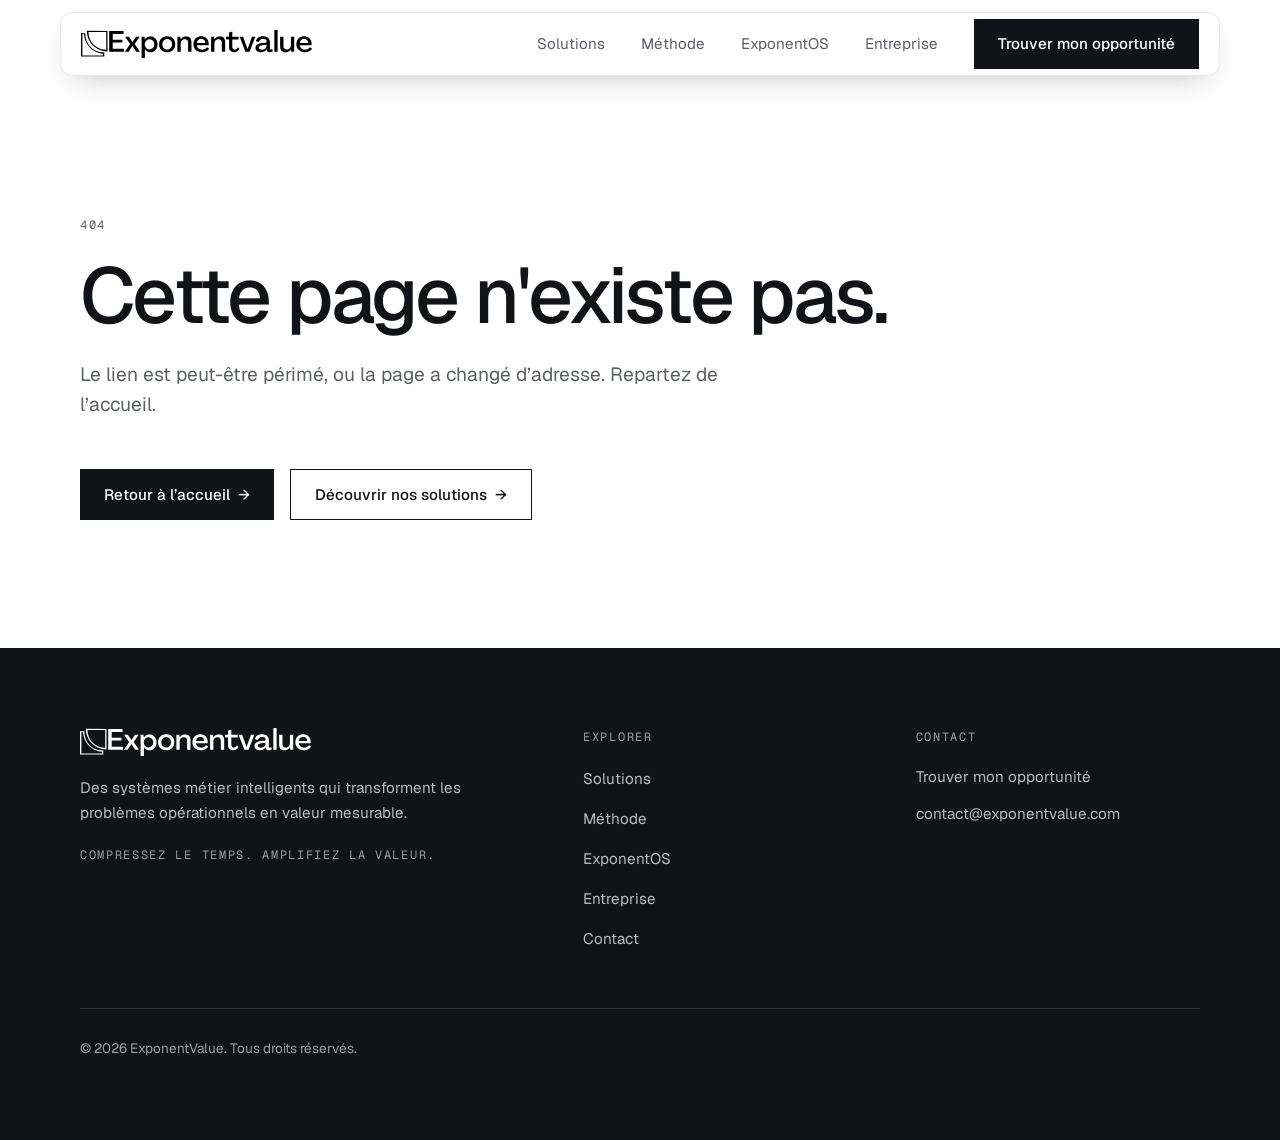
==== commit 8aa072e2: "build: site statique de 4f9ad93 Source : 4f9ad938a0dd242fd81b108628fd7ba4d64eb798" ====
--- a/404/index.html
+++ b/404/index.html
@@ -1 +1 @@
-<!DOCTYPE html><html lang="fr" class="geistsans_d5a4f12f-module__Ur3q_a__variable geistmono_157ca88a-module__iaM1Ya__variable h-full antialiased"><head><meta charSet="utf-8"/><meta name="viewport" content="width=device-width, initial-scale=1"/><link rel="preload" as="image" href="/logo-black.svg"/><link rel="preload" as="image" href="/logo-white.svg"/><link rel="stylesheet" href="/_next/static/chunks/2wzl038fp2v4-.css" data-precedence="next"/><link rel="preload" as="script" fetchPriority="low" href="/_next/static/chunks/0iq1i69206cyl.js"/><script src="/_next/static/chunks/27jktro2p5rq9.js" async=""></script><script src="/_next/static/chunks/14ky3lzzqsaw3.js" async=""></script><script src="/_next/static/chunks/0iec5q4ack_04.js" async=""></script><script src="/_next/static/chunks/turbopack-0s4st_y0ucgpp.js" async=""></script><script src="/_next/static/chunks/38tiy2lx-io4j.js" async=""></script><script src="/_next/static/chunks/05-c3ty_6dwfk.js" async=""></script><script src="/_next/static/chunks/14mrh2-p_w84d.js" async=""></script><meta name="robots" content="noindex"/><meta name="next-size-adjust" content=""/><meta name="theme-color" content="#121316"/><title>ExponentValue — Transformez vos problèmes d&#x27;entreprise en systèmes qui fonctionnent</title><meta name="description" content="ExponentValue transforme les problèmes opérationnels des entreprises en systèmes intelligents qui créent une valeur mesurable."/><link rel="manifest" href="/manifest.webmanifest"/><link rel="canonical" href="https://exponentvalue.com/"/><meta property="og:title" content="ExponentValue — Transformez vos problèmes d&#x27;entreprise en systèmes qui fonctionnent"/><meta property="og:description" content="ExponentValue transforme les problèmes opérationnels des entreprises en systèmes intelligents qui créent une valeur mesurable."/><meta property="og:url" content="https://exponentvalue.com/"/><meta property="og:site_name" content="ExponentValue"/><meta property="og:locale" content="fr_FR"/><meta property="og:image" content="https://exponentvalue.com/opengraph-image.png?opengraph-image.2zk7vp_e8ypqx.png"/><meta property="og:image:type" content="image/png"/><meta property="og:image:width" content="1200"/><meta property="og:image:height" content="630"/><meta property="og:image:alt" content="Logo ExponentValue, blanc sur fond noir"/><meta property="og:type" content="website"/><meta name="twitter:card" content="summary_large_image"/><meta name="twitter:title" content="ExponentValue — Transformez vos problèmes d&#x27;entreprise en systèmes qui fonctionnent"/><meta name="twitter:description" content="ExponentValue transforme les problèmes opérationnels des entreprises en systèmes intelligents qui créent une valeur mesurable."/><meta name="twitter:image" content="https://exponentvalue.com/opengraph-image.png?opengraph-image.2zk7vp_e8ypqx.png"/><meta name="twitter:image:alt" content="Logo ExponentValue, blanc sur fond noir"/><meta name="twitter:image:type" content="image/png"/><meta name="twitter:image:width" content="1200"/><meta name="twitter:image:height" content="630"/><link rel="icon" href="/favicon.ico?favicon.29ed_5eb4mu-z.ico" sizes="48x48" type="image/x-icon"/><link rel="icon" href="/icon.svg?icon.3gt16459l6rjc.svg" sizes="any" type="image/svg+xml"/><link rel="apple-touch-icon" href="/apple-icon.png?apple-icon.2i6vv2ck_z6_0.png" sizes="180x180" type="image/png"/><script src="/_next/static/chunks/0cz1d0mv5g_q7.js" noModule=""></script></head><body class="flex min-h-full flex-col"><div hidden=""><!--$--><!--/$--></div><a href="#main" class="sr-only focus:not-sr-only focus:fixed focus:left-4 focus:top-4 focus:z-[60] focus:bg-ink focus:px-4 focus:py-3 focus:text-paper">Aller au contenu</a><header class="sticky top-0 z-50 border-b border-line bg-paper"><div class="mx-auto w-full max-w-[1680px] px-6 sm:px-10 lg:px-14 xl:px-20 flex h-16 items-center justify-between"><a aria-label="ExponentValue — accueil" class="text-ink" href="/"><img alt="" width="232" height="28" decoding="async" data-nimg="1" class="h-7 w-auto " style="color:transparent" src="/logo-black.svg"/></a><nav aria-label="Navigation principale" class="hidden items-center gap-9 lg:flex"><a class="py-2 text-[0.95rem] transition-colors duration-150 underline decoration-1 underline-offset-[10px] focus-visible:outline-none focus-visible:decoration-ink text-muted decoration-transparent hover:text-ink" href="/solutions/">Solutions</a><a class="py-2 text-[0.95rem] transition-colors duration-150 underline decoration-1 underline-offset-[10px] focus-visible:outline-none focus-visible:decoration-ink text-muted decoration-transparent hover:text-ink" href="/methode/">Méthode</a><a class="py-2 text-[0.95rem] transition-colors duration-150 underline decoration-1 underline-offset-[10px] focus-visible:outline-none focus-visible:decoration-ink text-muted decoration-transparent hover:text-ink" href="/exponentos/">ExponentOS</a><a class="py-2 text-[0.95rem] transition-colors duration-150 underline decoration-1 underline-offset-[10px] focus-visible:outline-none focus-visible:decoration-ink text-muted decoration-transparent hover:text-ink" href="/entreprise/">Entreprise</a><a class="inline-flex min-h-12 items-center justify-center gap-2 px-6 py-3 text-[0.95rem] font-medium transition-colors duration-150 bg-ink text-paper hover:bg-ink-2 min-h-11 px-5 py-2.5" href="/contact/">Trouver mon opportunité</a></nav><button type="button" class="-mr-2 flex h-11 w-11 flex-col items-center justify-center gap-1.5 lg:hidden" aria-expanded="false" aria-controls="mobile-menu" aria-label="Ouvrir le menu"><span class="h-0.5 w-6 bg-ink transition-transform duration-150 "></span><span class="h-0.5 w-6 bg-ink transition-transform duration-150 "></span></button></div></header><main id="main" class="flex-1"><section aria-labelledby="notfound-title" class="bg-paper text-ink "><div class="mx-auto w-full max-w-[1680px] px-6 sm:px-10 lg:px-14 xl:px-20 py-20 md:py-28 lg:py-32"><div class="max-w-4xl "><p class="font-mono text-[0.75rem] uppercase tracking-[0.14em] text-muted">404</p><h1 id="notfound-title" class="t-display mt-5 text-ink">Cette page n&#x27;existe pas.</h1><p class="lead mt-6 max-w-2xl text-muted">Le lien est peut-être périmé, ou la page a changé d’adresse. Repartez de l’accueil.</p></div><div class="mt-12 flex flex-col gap-4 sm:flex-row"><a class="inline-flex min-h-12 items-center justify-center gap-2 px-6 py-3 text-[0.95rem] font-medium transition-colors duration-150 bg-ink text-paper hover:bg-ink-2" href="/">Retour à l’accueil<span aria-hidden="true">→</span></a><a class="inline-flex min-h-12 items-center justify-center gap-2 px-6 py-3 text-[0.95rem] font-medium transition-colors duration-150 border border-ink text-ink hover:bg-ink hover:text-paper" href="/solutions/">Découvrir nos solutions<span aria-hidden="true">→</span></a></div></div></section><!--$--><!--/$--></main><footer class="bg-ink text-on-dark"><div class="mx-auto w-full max-w-[1680px] px-6 sm:px-10 lg:px-14 xl:px-20 py-16 md:py-20"><div class="grid gap-12 md:grid-cols-[1.6fr_1fr_1fr]"><div><img alt="ExponentValue" width="232" height="28" decoding="async" data-nimg="1" class="h-7 w-auto " style="color:transparent" src="/logo-white.svg"/><p class="mt-5 max-w-sm text-[0.95rem] leading-relaxed">Des systèmes métier intelligents qui transforment les problèmes opérationnels en valeur mesurable.</p><p class="mt-5 font-mono text-[0.75rem] uppercase tracking-[0.14em] text-faint">Compressez le temps. Amplifiez la valeur.</p></div><nav aria-label="Pied de page"><p class="font-mono text-[0.75rem] uppercase tracking-[0.14em] text-faint">Explorer</p><ul class="mt-4 space-y-3"><li><a class="text-[0.95rem] transition-colors duration-150 hover:text-paper" href="/solutions/">Solutions</a></li><li><a class="text-[0.95rem] transition-colors duration-150 hover:text-paper" href="/methode/">Méthode</a></li><li><a class="text-[0.95rem] transition-colors duration-150 hover:text-paper" href="/exponentos/">ExponentOS</a></li><li><a class="text-[0.95rem] transition-colors duration-150 hover:text-paper" href="/entreprise/">Entreprise</a></li><li><a class="text-[0.95rem] transition-colors duration-150 hover:text-paper" href="/contact/">Contact</a></li></ul></nav><div><p class="font-mono text-[0.75rem] uppercase tracking-[0.14em] text-faint">Contact</p><ul class="mt-4 space-y-3 text-[0.95rem]"><li><a class="transition-colors duration-150 hover:text-paper" href="/contact/">Trouver mon opportunité</a></li><li><a href="mailto:contact@exponentvalue.com" class="transition-colors duration-150 hover:text-paper">contact@exponentvalue.com</a></li></ul></div></div><div class="mt-14 border-t border-line-dark pt-7 text-[0.85rem] text-faint">© <!-- -->2026<!-- --> ExponentValue. Tous droits réservés.</div></div></footer><script type="application/ld+json">{"@context":"https://schema.org","@type":"Organization","name":"ExponentValue","url":"https://exponentvalue.com","logo":"https://exponentvalue.com/icon-512.png","description":"ExponentValue transforme les problèmes opérationnels des entreprises en systèmes intelligents qui créent une valeur mesurable."}</script><script src="/_next/static/chunks/0iq1i69206cyl.js" id="_R_" async=""></script><script>(self.__next_f=self.__next_f||[]).push([0])</script><script>self.__next_f.push([1,"1:\"$Sreact.fragment\"\n2:I[42724,[\"/_next/static/chunks/38tiy2lx-io4j.js\"],\"default\"]\n3:I[39756,[\"/_next/static/chunks/05-c3ty_6dwfk.js\",\"/_next/static/chunks/14mrh2-p_w84d.js\"],\"default\"]\n4:I[37457,[\"/_next/static/chunks/05-c3ty_6dwfk.js\",\"/_next/static/chunks/14mrh2-p_w84d.js\"],\"default\"]\n5:I[22016,[\"/_next/static/chunks/38tiy2lx-io4j.js\"],\"\"]\n6:I[5500,[\"/_next/static/chunks/38tiy2lx-io4j.js\"],\"Image\"]\nf:I[68027,[\"/_next/static/chunks/38tiy2lx-io4j.js\"],\"default\",1]\n:HL[\"/_next/static/chunks/2wzl038fp2v4-.css\",\"style\"]\n"])</script><script>self.__next_f.push([1,"0:{\"P\":null,\"c\":[\"\",\"_not-found\",\"\"],\"q\":\"\",\"i\":false,\"f\":[[[\"\",{\"children\":[\"/_not-found\",{\"children\":[\"__PAGE__\",{}]}]},\"$undefined\",\"$undefined\",16],[[\"$\",\"$1\",\"c\",{\"children\":[[[\"$\",\"link\",\"0\",{\"rel\":\"stylesheet\",\"href\":\"/_next/static/chunks/2wzl038fp2v4-.css\",\"precedence\":\"next\",\"crossOrigin\":\"$undefined\",\"nonce\":\"$undefined\"}],[\"$\",\"script\",\"script-0\",{\"src\":\"/_next/static/chunks/38tiy2lx-io4j.js\",\"async\":true,\"nonce\":\"$undefined\"}]],[\"$\",\"html\",null,{\"lang\":\"fr\",\"className\":\"geistsans_d5a4f12f-module__Ur3q_a__variable geistmono_157ca88a-module__iaM1Ya__variable h-full antialiased\",\"children\":[\"$\",\"body\",null,{\"className\":\"flex min-h-full flex-col\",\"children\":[[\"$\",\"a\",null,{\"href\":\"#main\",\"className\":\"sr-only focus:not-sr-only focus:fixed focus:left-4 focus:top-4 focus:z-[60] focus:bg-ink focus:px-4 focus:py-3 focus:text-paper\",\"children\":\"Aller au contenu\"}],[\"$\",\"$L2\",null,{}],[\"$\",\"main\",null,{\"id\":\"main\",\"className\":\"flex-1\",\"children\":[\"$\",\"$L3\",null,{\"parallelRouterKey\":\"children\",\"error\":\"$undefined\",\"errorStyles\":\"$undefined\",\"errorScripts\":\"$undefined\",\"template\":[\"$\",\"$L4\",null,{}],\"templateStyles\":\"$undefined\",\"templateScripts\":\"$undefined\",\"notFound\":[[\"$\",\"section\",null,{\"id\":\"$undefined\",\"aria-labelledby\":\"notfound-title\",\"className\":\"bg-paper text-ink \",\"children\":[\"$\",\"div\",null,{\"className\":\"mx-auto w-full max-w-[1680px] px-6 sm:px-10 lg:px-14 xl:px-20 py-20 md:py-28 lg:py-32\",\"children\":[[\"$\",\"div\",null,{\"className\":\"max-w-4xl \",\"children\":[[\"$\",\"p\",null,{\"className\":\"font-mono text-[0.75rem] uppercase tracking-[0.14em] text-muted\",\"children\":\"404\"}],[\"$\",\"h1\",null,{\"id\":\"notfound-title\",\"className\":\"t-display mt-5 text-ink\",\"children\":\"Cette page n'existe pas.\"}],[\"$\",\"p\",null,{\"className\":\"lead mt-6 max-w-2xl text-muted\",\"children\":\"Le lien est peut-être périmé, ou la page a changé d’adresse. Repartez de l’accueil.\"}]]}],[\"$\",\"div\",null,{\"className\":\"mt-12 flex flex-col gap-4 sm:flex-row\",\"children\":[[\"$\",\"$L5\",null,{\"href\":\"/\",\"className\":\"inline-flex min-h-12 items-center justify-center gap-2 px-6 py-3 text-[0.95rem] font-medium transition-colors duration-150 bg-ink text-paper hover:bg-ink-2\",\"children\":[\"Retour à l’accueil\",[\"$\",\"span\",null,{\"aria-hidden\":\"true\",\"children\":\"→\"}]]}],[\"$\",\"$L5\",null,{\"href\":\"/solutions/\",\"className\":\"inline-flex min-h-12 items-center justify-center gap-2 px-6 py-3 text-[0.95rem] font-medium transition-colors duration-150 border border-ink text-ink hover:bg-ink hover:text-paper\",\"children\":[\"Découvrir nos solutions\",[\"$\",\"span\",null,{\"aria-hidden\":\"true\",\"children\":\"→\"}]]}]]}]]}]}],[]],\"forbidden\":\"$undefined\",\"unauthorized\":\"$undefined\"}]}],[\"$\",\"footer\",null,{\"className\":\"bg-ink text-on-dark\",\"children\":[\"$\",\"div\",null,{\"className\":\"mx-auto w-full max-w-[1680px] px-6 sm:px-10 lg:px-14 xl:px-20 py-16 md:py-20\",\"children\":[[\"$\",\"div\",null,{\"className\":\"grid gap-12 md:grid-cols-[1.6fr_1fr_1fr]\",\"children\":[[\"$\",\"div\",null,{\"children\":[[\"$\",\"$L6\",null,{\"src\":\"/logo-white.svg\",\"alt\":\"ExponentValue\",\"width\":232,\"height\":28,\"priority\":true,\"className\":\"h-7 w-auto \"}],[\"$\",\"p\",null,{\"className\":\"mt-5 max-w-sm text-[0.95rem] leading-relaxed\",\"children\":\"Des systèmes métier intelligents qui transforment les problèmes opérationnels en valeur mesurable.\"}],[\"$\",\"p\",null,{\"className\":\"mt-5 font-mono text-[0.75rem] uppercase tracking-[0.14em] text-faint\",\"children\":\"Compressez le temps. Amplifiez la valeur.\"}]]}],[\"$\",\"nav\",null,{\"aria-label\":\"Pied de page\",\"children\":[[\"$\",\"p\",null,{\"className\":\"font-mono text-[0.75rem] uppercase tracking-[0.14em] text-faint\",\"children\":\"Explorer\"}],[\"$\",\"ul\",null,{\"className\":\"mt-4 space-y-3\",\"children\":[[\"$\",\"li\",\"/solutions/\",{\"children\":[\"$\",\"$L5\",null,{\"href\":\"/solutions/\",\"className\":\"text-[0.95rem] transition-colors duration-150 hover:text-paper\",\"children\":\"Solutions\"}]}],[\"$\",\"li\",\"/methode/\",{\"children\":[\"$\",\"$L5\",null,{\"href\":\"/methode/\",\"className\":\"text-[0.95rem] transition-colors duration-150 hover:text-paper\",\"children\":\"Méthode\"}]}],[\"$\",\"li\",\"/exponentos/\",{\"children\":[\"$\",\"$L5\",null,{\"href\":\"/exponentos/\",\"className\":\"text-[0.95rem] transition-colors duration-150 hover:text-paper\",\"children\":\"ExponentOS\"}]}],[\"$\",\"li\",\"/entreprise/\",{\"children\":[\"$\",\"$L5\",null,{\"href\":\"/entreprise/\",\"className\":\"text-[0.95rem] transition-colors duration-150 hover:text-paper\",\"children\":\"Entreprise\"}]}],[\"$\",\"li\",\"/contact/\",{\"children\":\"$L7\"}]]}]]}],\"$L8\"]}],\"$L9\"]}]}],\"$La\"]}]}]]}],{\"children\":[\"$Lb\",{\"children\":[\"$Lc\",{},null,false,null]},null,false,\"$@d\"]},null,false,null],\"$Le\",false]],\"m\":\"$undefined\",\"G\":[\"$f\",[\"$L10\"]],\"S\":true,\"h\":null,\"s\":\"$undefined\",\"l\":\"$undefined\",\"p\":\"$undefined\",\"d\":\"$undefined\",\"b\":\"r5AC-9NxB6yHjRq7lNomU\"}\n"])</script><script>self.__next_f.push([1,"11:I[97367,[\"/_next/static/chunks/05-c3ty_6dwfk.js\",\"/_next/static/chunks/14mrh2-p_w84d.js\"],\"OutletBoundary\"]\n12:\"$Sreact.suspense\"\n15:I[97367,[\"/_next/static/chunks/05-c3ty_6dwfk.js\",\"/_next/static/chunks/14mrh2-p_w84d.js\"],\"ViewportBoundary\"]\n17:I[97367,[\"/_next/static/chunks/05-c3ty_6dwfk.js\",\"/_next/static/chunks/14mrh2-p_w84d.js\"],\"MetadataBoundary\"]\n7:[\"$\",\"$L5\",null,{\"href\":\"/contact/\",\"className\":\"text-[0.95rem] transition-colors duration-150 hover:text-paper\",\"children\":\"Contact\"}]\n8:[\"$\",\"div\",null,{\"children\":[[\"$\",\"p\",null,{\"className\":\"font-mono text-[0.75rem] uppercase tracking-[0.14em] text-faint\",\"children\":\"Contact\"}],[\"$\",\"ul\",null,{\"className\":\"mt-4 space-y-3 text-[0.95rem]\",\"children\":[[\"$\",\"li\",null,{\"children\":[\"$\",\"$L5\",null,{\"href\":\"/contact/\",\"className\":\"transition-colors duration-150 hover:text-paper\",\"children\":\"Trouver mon opportunité\"}]}],[\"$\",\"li\",null,{\"children\":[\"$\",\"a\",null,{\"href\":\"mailto:contact@exponentvalue.com\",\"className\":\"transition-colors duration-150 hover:text-paper\",\"children\":\"contact@exponentvalue.com\"}]}]]}]]}]\n9:[\"$\",\"div\",null,{\"className\":\"mt-14 border-t border-line-dark pt-7 text-[0.85rem] text-faint\",\"children\":[\"© \",2026,\" ExponentValue. Tous droits réservés.\"]}]\na:[\"$\",\"script\",null,{\"type\":\"application/ld+json\",\"dangerouslySetInnerHTML\":{\"__html\":\"{\\\"@context\\\":\\\"https://schema.org\\\",\\\"@type\\\":\\\"Organization\\\",\\\"name\\\":\\\"ExponentValue\\\",\\\"url\\\":\\\"https://exponentvalue.com\\\",\\\"logo\\\":\\\"https://exponentvalue.com/icon-512.png\\\",\\\"description\\\":\\\"ExponentValue transforme les problèmes opérationnels des entreprises en systèmes intelligents qui créent une valeur mesurable.\\\"}\"}}]\nb:[\"$\",\"$1\",\"c\",{\"children\":[null,[\"$\",\"$L3\",null,{\"parallelRouterKey\":\"children\",\"error\":\"$undefined\",\"errorStyles\":\"$undefined\",\"errorScripts\":\"$undefined\",\"template\":[\"$\",\"$L4\",null,{}],\"templateStyles\":\"$undefined\",\"templateScripts\":\"$undefined\",\"notFound\":\"$undefined\",\"forbidden\":\"$undefined\",\"unauthorized\":\"$undefined\"}]]}]\n"])</script><script>self.__next_f.push([1,"c:[\"$\",\"$1\",\"c\",{\"children\":[[\"$\",\"section\",null,{\"id\":\"$undefined\",\"aria-labelledby\":\"notfound-title\",\"className\":\"bg-paper text-ink \",\"children\":[\"$\",\"div\",null,{\"className\":\"mx-auto w-full max-w-[1680px] px-6 sm:px-10 lg:px-14 xl:px-20 py-20 md:py-28 lg:py-32\",\"children\":[[\"$\",\"div\",null,{\"className\":\"max-w-4xl \",\"children\":[[\"$\",\"p\",null,{\"className\":\"font-mono text-[0.75rem] uppercase tracking-[0.14em] text-muted\",\"children\":\"404\"}],[\"$\",\"h1\",null,{\"id\":\"notfound-title\",\"className\":\"t-display mt-5 text-ink\",\"children\":\"Cette page n'existe pas.\"}],[\"$\",\"p\",null,{\"className\":\"lead mt-6 max-w-2xl text-muted\",\"children\":\"Le lien est peut-être périmé, ou la page a changé d’adresse. Repartez de l’accueil.\"}]]}],[\"$\",\"div\",null,{\"className\":\"mt-12 flex flex-col gap-4 sm:flex-row\",\"children\":[[\"$\",\"$L5\",null,{\"href\":\"/\",\"className\":\"inline-flex min-h-12 items-center justify-center gap-2 px-6 py-3 text-[0.95rem] font-medium transition-colors duration-150 bg-ink text-paper hover:bg-ink-2\",\"children\":[\"Retour à l’accueil\",[\"$\",\"span\",null,{\"aria-hidden\":\"true\",\"children\":\"→\"}]]}],[\"$\",\"$L5\",null,{\"href\":\"/solutions/\",\"className\":\"inline-flex min-h-12 items-center justify-center gap-2 px-6 py-3 text-[0.95rem] font-medium transition-colors duration-150 border border-ink text-ink hover:bg-ink hover:text-paper\",\"children\":[\"Découvrir nos solutions\",[\"$\",\"span\",null,{\"aria-hidden\":\"true\",\"children\":\"→\"}]]}]]}]]}]}],null,[\"$\",\"$L11\",null,{\"children\":[\"$\",\"$12\",null,{\"name\":\"Next.MetadataOutlet\",\"children\":\"$@13\"}]}]]}]\n"])</script><script>self.__next_f.push([1,"14:[]\nd:\"$W14\"\ne:[\"$\",\"$1\",\"h\",{\"children\":[[\"$\",\"meta\",null,{\"name\":\"robots\",\"content\":\"noindex\"}],[\"$\",\"$L15\",null,{\"children\":\"$L16\"}],[\"$\",\"div\",null,{\"hidden\":true,\"children\":[\"$\",\"$L17\",null,{\"children\":[\"$\",\"$12\",null,{\"name\":\"Next.Metadata\",\"children\":\"$L18\"}]}]}],[\"$\",\"meta\",null,{\"name\":\"next-size-adjust\",\"content\":\"\"}]]}]\n10:[\"$\",\"link\",\"0\",{\"rel\":\"stylesheet\",\"href\":\"/_next/static/chunks/2wzl038fp2v4-.css\",\"precedence\":\"next\",\"crossOrigin\":\"$undefined\",\"nonce\":\"$undefined\"}]\n"])</script><script>self.__next_f.push([1,"16:[[\"$\",\"meta\",\"0\",{\"charSet\":\"utf-8\"}],[\"$\",\"meta\",\"1\",{\"name\":\"viewport\",\"content\":\"width=device-width, initial-scale=1\"}],[\"$\",\"meta\",\"2\",{\"name\":\"theme-color\",\"content\":\"#121316\"}]]\n"])</script><script>self.__next_f.push([1,"19:I[27201,[\"/_next/static/chunks/05-c3ty_6dwfk.js\",\"/_next/static/chunks/14mrh2-p_w84d.js\"],\"IconMark\"]\n13:null\n"])</script><script>self.__next_f.push([1,"18:[[\"$\",\"title\",\"0\",{\"children\":\"ExponentValue — Transformez vos problèmes d'entreprise en systèmes qui fonctionnent\"}],[\"$\",\"meta\",\"1\",{\"name\":\"description\",\"content\":\"ExponentValue transforme les problèmes opérationnels des entreprises en systèmes intelligents qui créent une valeur mesurable.\"}],[\"$\",\"link\",\"2\",{\"rel\":\"manifest\",\"href\":\"/manifest.webmanifest\",\"crossOrigin\":\"$undefined\"}],[\"$\",\"link\",\"3\",{\"rel\":\"canonical\",\"href\":\"https://exponentvalue.com/\"}],[\"$\",\"meta\",\"4\",{\"property\":\"og:title\",\"content\":\"ExponentValue — Transformez vos problèmes d'entreprise en systèmes qui fonctionnent\"}],[\"$\",\"meta\",\"5\",{\"property\":\"og:description\",\"content\":\"ExponentValue transforme les problèmes opérationnels des entreprises en systèmes intelligents qui créent une valeur mesurable.\"}],[\"$\",\"meta\",\"6\",{\"property\":\"og:url\",\"content\":\"https://exponentvalue.com/\"}],[\"$\",\"meta\",\"7\",{\"property\":\"og:site_name\",\"content\":\"ExponentValue\"}],[\"$\",\"meta\",\"8\",{\"property\":\"og:locale\",\"content\":\"fr_FR\"}],[\"$\",\"meta\",\"9\",{\"property\":\"og:image\",\"content\":\"https://exponentvalue.com/opengraph-image.png?opengraph-image.2zk7vp_e8ypqx.png\"}],[\"$\",\"meta\",\"10\",{\"property\":\"og:image:type\",\"content\":\"image/png\"}],[\"$\",\"meta\",\"11\",{\"property\":\"og:image:width\",\"content\":\"1200\"}],[\"$\",\"meta\",\"12\",{\"property\":\"og:image:height\",\"content\":\"630\"}],[\"$\",\"meta\",\"13\",{\"property\":\"og:image:alt\",\"content\":\"Logo ExponentValue, blanc sur fond noir\"}],[\"$\",\"meta\",\"14\",{\"property\":\"og:type\",\"content\":\"website\"}],[\"$\",\"meta\",\"15\",{\"name\":\"twitter:card\",\"content\":\"summary_large_image\"}],[\"$\",\"meta\",\"16\",{\"name\":\"twitter:title\",\"content\":\"ExponentValue — Transformez vos problèmes d'entreprise en systèmes qui fonctionnent\"}],[\"$\",\"meta\",\"17\",{\"name\":\"twitter:description\",\"content\":\"ExponentValue transforme les problèmes opérationnels des entreprises en systèmes intelligents qui créent une valeur mesurable.\"}],[\"$\",\"meta\",\"18\",{\"name\":\"twitter:image\",\"content\":\"https://exponentvalue.com/opengraph-image.png?opengraph-image.2zk7vp_e8ypqx.png\"}],[\"$\",\"meta\",\"19\",{\"name\":\"twitter:image:alt\",\"content\":\"Logo ExponentValue, blanc sur fond noir\"}],[\"$\",\"meta\",\"20\",{\"name\":\"twitter:image:type\",\"content\":\"image/png\"}],[\"$\",\"meta\",\"21\",{\"name\":\"twitter:image:width\",\"content\":\"1200\"}],[\"$\",\"meta\",\"22\",{\"name\":\"twitter:image:height\",\"content\":\"630\"}],[\"$\",\"link\",\"23\",{\"rel\":\"icon\",\"href\":\"/favicon.ico?favicon.29ed_5eb4mu-z.ico\",\"sizes\":\"48x48\",\"type\":\"image/x-icon\"}],[\"$\",\"link\",\"24\",{\"rel\":\"icon\",\"href\":\"/icon.svg?icon.3gt16459l6rjc.svg\",\"sizes\":\"any\",\"type\":\"image/svg+xml\"}],[\"$\",\"link\",\"25\",{\"rel\":\"apple-touch-icon\",\"href\":\"/apple-icon.png?apple-icon.2i6vv2ck_z6_0.png\",\"sizes\":\"180x180\",\"type\":\"image/png\"}],[\"$\",\"$L19\",\"26\",{}]]\n"])</script></body></html>+<!DOCTYPE html><html lang="fr" class="geistsans_d5a4f12f-module__Ur3q_a__variable geistmono_157ca88a-module__iaM1Ya__variable h-full antialiased"><head><meta charSet="utf-8"/><meta name="viewport" content="width=device-width, initial-scale=1"/><link rel="preload" as="image" href="/logo-black.svg"/><link rel="preload" as="image" href="/logo-white.svg"/><link rel="stylesheet" href="/_next/static/chunks/2monj7xh8g951.css" data-precedence="next"/><link rel="preload" as="script" fetchPriority="low" href="/_next/static/chunks/0iq1i69206cyl.js"/><script src="/_next/static/chunks/27jktro2p5rq9.js" async=""></script><script src="/_next/static/chunks/14ky3lzzqsaw3.js" async=""></script><script src="/_next/static/chunks/0iec5q4ack_04.js" async=""></script><script src="/_next/static/chunks/turbopack-0s4st_y0ucgpp.js" async=""></script><script src="/_next/static/chunks/1x3l7pf1bll4r.js" async=""></script><script src="/_next/static/chunks/05-c3ty_6dwfk.js" async=""></script><script src="/_next/static/chunks/14mrh2-p_w84d.js" async=""></script><meta name="robots" content="noindex"/><meta name="next-size-adjust" content=""/><meta name="theme-color" content="#121316"/><title>ExponentValue — Transformez vos problèmes d&#x27;entreprise en systèmes qui fonctionnent</title><meta name="description" content="ExponentValue transforme les problèmes opérationnels des entreprises en systèmes intelligents qui créent une valeur mesurable."/><link rel="manifest" href="/manifest.webmanifest"/><link rel="canonical" href="https://exponentvalue.com/"/><meta property="og:title" content="ExponentValue — Transformez vos problèmes d&#x27;entreprise en systèmes qui fonctionnent"/><meta property="og:description" content="ExponentValue transforme les problèmes opérationnels des entreprises en systèmes intelligents qui créent une valeur mesurable."/><meta property="og:url" content="https://exponentvalue.com/"/><meta property="og:site_name" content="ExponentValue"/><meta property="og:locale" content="fr_FR"/><meta property="og:image" content="https://exponentvalue.com/opengraph-image.png?opengraph-image.2zk7vp_e8ypqx.png"/><meta property="og:image:type" content="image/png"/><meta property="og:image:width" content="1200"/><meta property="og:image:height" content="630"/><meta property="og:image:alt" content="Logo ExponentValue, blanc sur fond noir"/><meta property="og:type" content="website"/><meta name="twitter:card" content="summary_large_image"/><meta name="twitter:title" content="ExponentValue — Transformez vos problèmes d&#x27;entreprise en systèmes qui fonctionnent"/><meta name="twitter:description" content="ExponentValue transforme les problèmes opérationnels des entreprises en systèmes intelligents qui créent une valeur mesurable."/><meta name="twitter:image" content="https://exponentvalue.com/opengraph-image.png?opengraph-image.2zk7vp_e8ypqx.png"/><meta name="twitter:image:alt" content="Logo ExponentValue, blanc sur fond noir"/><meta name="twitter:image:type" content="image/png"/><meta name="twitter:image:width" content="1200"/><meta name="twitter:image:height" content="630"/><link rel="icon" href="/favicon.ico?favicon.29ed_5eb4mu-z.ico" sizes="48x48" type="image/x-icon"/><link rel="icon" href="/icon.svg?icon.3gt16459l6rjc.svg" sizes="any" type="image/svg+xml"/><link rel="apple-touch-icon" href="/apple-icon.png?apple-icon.2i6vv2ck_z6_0.png" sizes="180x180" type="image/png"/><script src="/_next/static/chunks/0cz1d0mv5g_q7.js" noModule=""></script></head><body class="flex min-h-full flex-col"><div hidden=""><!--$--><!--/$--></div><a href="#main" class="sr-only focus:not-sr-only focus:fixed focus:left-4 focus:top-4 focus:z-[60] focus:bg-ink focus:px-4 focus:py-3 focus:text-paper">Aller au contenu</a><header class="pointer-events-none fixed inset-x-0 top-0 z-50 pt-3"><div class="mx-auto w-full max-w-[1680px] px-6 sm:px-10 lg:px-14 xl:px-20 "><div class="pointer-events-auto -mx-3 flex h-16 items-center justify-between rounded-xl border px-3 backdrop-blur-xl backdrop-saturate-150 transition-[background-color,border-color,box-shadow] duration-300 sm:-mx-5 sm:px-5 border-ink/10 bg-glass-light shadow-[0_12px_32px_-16px_rgb(18_19_22/0.35)]"><a aria-label="ExponentValue — accueil" class="relative block" href="/"><img alt="" width="232" height="28" decoding="async" data-nimg="1" class="h-7 w-auto transition-opacity duration-300 opacity-100" style="color:transparent" src="/logo-black.svg"/><img alt="" width="232" height="28" decoding="async" data-nimg="1" class="h-7 w-auto absolute inset-0 transition-opacity duration-300 opacity-0" style="color:transparent" src="/logo-white.svg"/></a><nav aria-label="Navigation principale" class="hidden items-center gap-9 lg:flex"><a class="py-2 text-[0.95rem] transition-colors duration-300 underline decoration-1 underline-offset-[10px] focus-visible:outline-none text-muted decoration-transparent hover:text-ink focus-visible:decoration-ink" href="/solutions/">Solutions</a><a class="py-2 text-[0.95rem] transition-colors duration-300 underline decoration-1 underline-offset-[10px] focus-visible:outline-none text-muted decoration-transparent hover:text-ink focus-visible:decoration-ink" href="/methode/">Méthode</a><a class="py-2 text-[0.95rem] transition-colors duration-300 underline decoration-1 underline-offset-[10px] focus-visible:outline-none text-muted decoration-transparent hover:text-ink focus-visible:decoration-ink" href="/exponentos/">ExponentOS</a><a class="py-2 text-[0.95rem] transition-colors duration-300 underline decoration-1 underline-offset-[10px] focus-visible:outline-none text-muted decoration-transparent hover:text-ink focus-visible:decoration-ink" href="/entreprise/">Entreprise</a><a class="inline-flex min-h-12 items-center justify-center gap-2 px-6 py-3 text-[0.95rem] font-medium transition-colors duration-150 bg-ink text-paper hover:bg-ink-2 min-h-11 px-5 py-2.5" href="/contact/">Trouver mon opportunité</a></nav><button type="button" class="flex h-11 w-11 flex-col items-center justify-center gap-1.5 lg:hidden" aria-expanded="false" aria-controls="mobile-menu" aria-label="Ouvrir le menu"><span class="h-0.5 w-6 transition-[transform,background-color] duration-150 bg-ink "></span><span class="h-0.5 w-6 transition-[transform,background-color] duration-150 bg-ink "></span></button></div></div></header><main id="main" class="flex-1"><section aria-labelledby="notfound-title" class="bg-paper text-ink "><div class="mx-auto w-full max-w-[1680px] px-6 sm:px-10 lg:px-14 xl:px-20 py-20 md:py-28 lg:py-32"><div class="max-w-4xl "><p class="font-mono text-[0.75rem] uppercase tracking-[0.14em] text-muted">404</p><h1 id="notfound-title" class="t-display mt-5 text-ink">Cette page n&#x27;existe pas.</h1><p class="lead mt-6 max-w-2xl text-muted">Le lien est peut-être périmé, ou la page a changé d’adresse. Repartez de l’accueil.</p></div><div class="mt-12 flex flex-col gap-4 sm:flex-row"><a class="inline-flex min-h-12 items-center justify-center gap-2 px-6 py-3 text-[0.95rem] font-medium transition-colors duration-150 bg-ink text-paper hover:bg-ink-2" href="/">Retour à l’accueil<span aria-hidden="true">→</span></a><a class="inline-flex min-h-12 items-center justify-center gap-2 px-6 py-3 text-[0.95rem] font-medium transition-colors duration-150 border border-ink text-ink hover:bg-ink hover:text-paper" href="/solutions/">Découvrir nos solutions<span aria-hidden="true">→</span></a></div></div></section><!--$--><!--/$--></main><footer data-nav-theme="dark" class="bg-ink text-on-dark"><div class="mx-auto w-full max-w-[1680px] px-6 sm:px-10 lg:px-14 xl:px-20 py-16 md:py-20"><div class="grid gap-12 md:grid-cols-[1.6fr_1fr_1fr]"><div><img alt="ExponentValue" width="232" height="28" decoding="async" data-nimg="1" class="h-7 w-auto " style="color:transparent" src="/logo-white.svg"/><p class="mt-5 max-w-sm text-[0.95rem] leading-relaxed">Des systèmes métier intelligents qui transforment les problèmes opérationnels en valeur mesurable.</p><p class="mt-5 font-mono text-[0.75rem] uppercase tracking-[0.14em] text-faint">Compressez le temps. Amplifiez la valeur.</p></div><nav aria-label="Pied de page"><p class="font-mono text-[0.75rem] uppercase tracking-[0.14em] text-faint">Explorer</p><ul class="mt-4 space-y-3"><li><a class="text-[0.95rem] transition-colors duration-150 hover:text-paper" href="/solutions/">Solutions</a></li><li><a class="text-[0.95rem] transition-colors duration-150 hover:text-paper" href="/methode/">Méthode</a></li><li><a class="text-[0.95rem] transition-colors duration-150 hover:text-paper" href="/exponentos/">ExponentOS</a></li><li><a class="text-[0.95rem] transition-colors duration-150 hover:text-paper" href="/entreprise/">Entreprise</a></li><li><a class="text-[0.95rem] transition-colors duration-150 hover:text-paper" href="/contact/">Contact</a></li></ul></nav><div><p class="font-mono text-[0.75rem] uppercase tracking-[0.14em] text-faint">Contact</p><ul class="mt-4 space-y-3 text-[0.95rem]"><li><a class="transition-colors duration-150 hover:text-paper" href="/contact/">Trouver mon opportunité</a></li><li><a href="mailto:contact@exponentvalue.com" class="transition-colors duration-150 hover:text-paper">contact@exponentvalue.com</a></li></ul></div></div><div class="mt-14 border-t border-line-dark pt-7 text-[0.85rem] text-faint">© <!-- -->2026<!-- --> ExponentValue. Tous droits réservés.</div></div></footer><script type="application/ld+json">{"@context":"https://schema.org","@type":"Organization","name":"ExponentValue","url":"https://exponentvalue.com","logo":"https://exponentvalue.com/icon-512.png","description":"ExponentValue transforme les problèmes opérationnels des entreprises en systèmes intelligents qui créent une valeur mesurable."}</script><script src="/_next/static/chunks/0iq1i69206cyl.js" id="_R_" async=""></script><script>(self.__next_f=self.__next_f||[]).push([0])</script><script>self.__next_f.push([1,"1:\"$Sreact.fragment\"\n2:I[42724,[\"/_next/static/chunks/1x3l7pf1bll4r.js\"],\"default\"]\n3:I[39756,[\"/_next/static/chunks/05-c3ty_6dwfk.js\",\"/_next/static/chunks/14mrh2-p_w84d.js\"],\"default\"]\n4:I[37457,[\"/_next/static/chunks/05-c3ty_6dwfk.js\",\"/_next/static/chunks/14mrh2-p_w84d.js\"],\"default\"]\n5:I[22016,[\"/_next/static/chunks/1x3l7pf1bll4r.js\"],\"\"]\n6:I[5500,[\"/_next/static/chunks/1x3l7pf1bll4r.js\"],\"Image\"]\nf:I[68027,[\"/_next/static/chunks/1x3l7pf1bll4r.js\"],\"default\",1]\n:HL[\"/_next/static/chunks/2monj7xh8g951.css\",\"style\"]\n"])</script><script>self.__next_f.push([1,"0:{\"P\":null,\"c\":[\"\",\"_not-found\",\"\"],\"q\":\"\",\"i\":false,\"f\":[[[\"\",{\"children\":[\"/_not-found\",{\"children\":[\"__PAGE__\",{}]}]},\"$undefined\",\"$undefined\",16],[[\"$\",\"$1\",\"c\",{\"children\":[[[\"$\",\"link\",\"0\",{\"rel\":\"stylesheet\",\"href\":\"/_next/static/chunks/2monj7xh8g951.css\",\"precedence\":\"next\",\"crossOrigin\":\"$undefined\",\"nonce\":\"$undefined\"}],[\"$\",\"script\",\"script-0\",{\"src\":\"/_next/static/chunks/1x3l7pf1bll4r.js\",\"async\":true,\"nonce\":\"$undefined\"}]],[\"$\",\"html\",null,{\"lang\":\"fr\",\"className\":\"geistsans_d5a4f12f-module__Ur3q_a__variable geistmono_157ca88a-module__iaM1Ya__variable h-full antialiased\",\"children\":[\"$\",\"body\",null,{\"className\":\"flex min-h-full flex-col\",\"children\":[[\"$\",\"a\",null,{\"href\":\"#main\",\"className\":\"sr-only focus:not-sr-only focus:fixed focus:left-4 focus:top-4 focus:z-[60] focus:bg-ink focus:px-4 focus:py-3 focus:text-paper\",\"children\":\"Aller au contenu\"}],[\"$\",\"$L2\",null,{}],[\"$\",\"main\",null,{\"id\":\"main\",\"className\":\"flex-1\",\"children\":[\"$\",\"$L3\",null,{\"parallelRouterKey\":\"children\",\"error\":\"$undefined\",\"errorStyles\":\"$undefined\",\"errorScripts\":\"$undefined\",\"template\":[\"$\",\"$L4\",null,{}],\"templateStyles\":\"$undefined\",\"templateScripts\":\"$undefined\",\"notFound\":[[\"$\",\"section\",null,{\"id\":\"$undefined\",\"aria-labelledby\":\"notfound-title\",\"data-nav-theme\":\"$undefined\",\"className\":\"bg-paper text-ink \",\"children\":[\"$\",\"div\",null,{\"className\":\"mx-auto w-full max-w-[1680px] px-6 sm:px-10 lg:px-14 xl:px-20 py-20 md:py-28 lg:py-32\",\"children\":[[\"$\",\"div\",null,{\"className\":\"max-w-4xl \",\"children\":[[\"$\",\"p\",null,{\"className\":\"font-mono text-[0.75rem] uppercase tracking-[0.14em] text-muted\",\"children\":\"404\"}],[\"$\",\"h1\",null,{\"id\":\"notfound-title\",\"className\":\"t-display mt-5 text-ink\",\"children\":\"Cette page n'existe pas.\"}],[\"$\",\"p\",null,{\"className\":\"lead mt-6 max-w-2xl text-muted\",\"children\":\"Le lien est peut-être périmé, ou la page a changé d’adresse. Repartez de l’accueil.\"}]]}],[\"$\",\"div\",null,{\"className\":\"mt-12 flex flex-col gap-4 sm:flex-row\",\"children\":[[\"$\",\"$L5\",null,{\"href\":\"/\",\"className\":\"inline-flex min-h-12 items-center justify-center gap-2 px-6 py-3 text-[0.95rem] font-medium transition-colors duration-150 bg-ink text-paper hover:bg-ink-2\",\"children\":[\"Retour à l’accueil\",[\"$\",\"span\",null,{\"aria-hidden\":\"true\",\"children\":\"→\"}]]}],[\"$\",\"$L5\",null,{\"href\":\"/solutions/\",\"className\":\"inline-flex min-h-12 items-center justify-center gap-2 px-6 py-3 text-[0.95rem] font-medium transition-colors duration-150 border border-ink text-ink hover:bg-ink hover:text-paper\",\"children\":[\"Découvrir nos solutions\",[\"$\",\"span\",null,{\"aria-hidden\":\"true\",\"children\":\"→\"}]]}]]}]]}]}],[]],\"forbidden\":\"$undefined\",\"unauthorized\":\"$undefined\"}]}],[\"$\",\"footer\",null,{\"data-nav-theme\":\"dark\",\"className\":\"bg-ink text-on-dark\",\"children\":[\"$\",\"div\",null,{\"className\":\"mx-auto w-full max-w-[1680px] px-6 sm:px-10 lg:px-14 xl:px-20 py-16 md:py-20\",\"children\":[[\"$\",\"div\",null,{\"className\":\"grid gap-12 md:grid-cols-[1.6fr_1fr_1fr]\",\"children\":[[\"$\",\"div\",null,{\"children\":[[\"$\",\"$L6\",null,{\"src\":\"/logo-white.svg\",\"alt\":\"ExponentValue\",\"width\":232,\"height\":28,\"priority\":true,\"className\":\"h-7 w-auto \"}],[\"$\",\"p\",null,{\"className\":\"mt-5 max-w-sm text-[0.95rem] leading-relaxed\",\"children\":\"Des systèmes métier intelligents qui transforment les problèmes opérationnels en valeur mesurable.\"}],[\"$\",\"p\",null,{\"className\":\"mt-5 font-mono text-[0.75rem] uppercase tracking-[0.14em] text-faint\",\"children\":\"Compressez le temps. Amplifiez la valeur.\"}]]}],[\"$\",\"nav\",null,{\"aria-label\":\"Pied de page\",\"children\":[[\"$\",\"p\",null,{\"className\":\"font-mono text-[0.75rem] uppercase tracking-[0.14em] text-faint\",\"children\":\"Explorer\"}],[\"$\",\"ul\",null,{\"className\":\"mt-4 space-y-3\",\"children\":[[\"$\",\"li\",\"/solutions/\",{\"children\":[\"$\",\"$L5\",null,{\"href\":\"/solutions/\",\"className\":\"text-[0.95rem] transition-colors duration-150 hover:text-paper\",\"children\":\"Solutions\"}]}],[\"$\",\"li\",\"/methode/\",{\"children\":[\"$\",\"$L5\",null,{\"href\":\"/methode/\",\"className\":\"text-[0.95rem] transition-colors duration-150 hover:text-paper\",\"children\":\"Méthode\"}]}],[\"$\",\"li\",\"/exponentos/\",{\"children\":[\"$\",\"$L5\",null,{\"href\":\"/exponentos/\",\"className\":\"text-[0.95rem] transition-colors duration-150 hover:text-paper\",\"children\":\"ExponentOS\"}]}],[\"$\",\"li\",\"/entreprise/\",{\"children\":[\"$\",\"$L5\",null,{\"href\":\"/entreprise/\",\"className\":\"text-[0.95rem] transition-colors duration-150 hover:text-paper\",\"children\":\"Entreprise\"}]}],\"$L7\"]}]]}],\"$L8\"]}],\"$L9\"]}]}],\"$La\"]}]}]]}],{\"children\":[\"$Lb\",{\"children\":[\"$Lc\",{},null,false,null]},null,false,\"$@d\"]},null,false,null],\"$Le\",false]],\"m\":\"$undefined\",\"G\":[\"$f\",[\"$L10\"]],\"S\":true,\"h\":null,\"s\":\"$undefined\",\"l\":\"$undefined\",\"p\":\"$undefined\",\"d\":\"$undefined\",\"b\":\"0waXm6dviwlY0Xs5PsL77\"}\n"])</script><script>self.__next_f.push([1,"11:I[97367,[\"/_next/static/chunks/05-c3ty_6dwfk.js\",\"/_next/static/chunks/14mrh2-p_w84d.js\"],\"OutletBoundary\"]\n12:\"$Sreact.suspense\"\n15:I[97367,[\"/_next/static/chunks/05-c3ty_6dwfk.js\",\"/_next/static/chunks/14mrh2-p_w84d.js\"],\"ViewportBoundary\"]\n17:I[97367,[\"/_next/static/chunks/05-c3ty_6dwfk.js\",\"/_next/static/chunks/14mrh2-p_w84d.js\"],\"MetadataBoundary\"]\n7:[\"$\",\"li\",\"/contact/\",{\"children\":[\"$\",\"$L5\",null,{\"href\":\"/contact/\",\"className\":\"text-[0.95rem] transition-colors duration-150 hover:text-paper\",\"children\":\"Contact\"}]}]\n8:[\"$\",\"div\",null,{\"children\":[[\"$\",\"p\",null,{\"className\":\"font-mono text-[0.75rem] uppercase tracking-[0.14em] text-faint\",\"children\":\"Contact\"}],[\"$\",\"ul\",null,{\"className\":\"mt-4 space-y-3 text-[0.95rem]\",\"children\":[[\"$\",\"li\",null,{\"children\":[\"$\",\"$L5\",null,{\"href\":\"/contact/\",\"className\":\"transition-colors duration-150 hover:text-paper\",\"children\":\"Trouver mon opportunité\"}]}],[\"$\",\"li\",null,{\"children\":[\"$\",\"a\",null,{\"href\":\"mailto:contact@exponentvalue.com\",\"className\":\"transition-colors duration-150 hover:text-paper\",\"children\":\"contact@exponentvalue.com\"}]}]]}]]}]\n9:[\"$\",\"div\",null,{\"className\":\"mt-14 border-t border-line-dark pt-7 text-[0.85rem] text-faint\",\"children\":[\"© \",2026,\" ExponentValue. Tous droits réservés.\"]}]\na:[\"$\",\"script\",null,{\"type\":\"application/ld+json\",\"dangerouslySetInnerHTML\":{\"__html\":\"{\\\"@context\\\":\\\"https://schema.org\\\",\\\"@type\\\":\\\"Organization\\\",\\\"name\\\":\\\"ExponentValue\\\",\\\"url\\\":\\\"https://exponentvalue.com\\\",\\\"logo\\\":\\\"https://exponentvalue.com/icon-512.png\\\",\\\"description\\\":\\\"ExponentValue transforme les problèmes opérationnels des entreprises en systèmes intelligents qui créent une valeur mesurable.\\\"}\"}}]\nb:[\"$\",\"$1\",\"c\",{\"children\":[null,[\"$\",\"$L3\",null,{\"parallelRouterKey\":\"children\",\"error\":\"$undefined\",\"errorStyles\":\"$undefined\",\"errorScripts\":\"$undefined\",\"template\":[\"$\",\"$L4\",null,{}],\"templateStyles\":\"$undefined\",\"templateScripts\":\"$undefined\",\"notFound\":\"$undefined\",\"forbidden\":\"$undefined\",\"unauthorized\":\"$undefined\"}]]}]\n"])</script><script>self.__next_f.push([1,"c:[\"$\",\"$1\",\"c\",{\"children\":[[\"$\",\"section\",null,{\"id\":\"$undefined\",\"aria-labelledby\":\"notfound-title\",\"data-nav-theme\":\"$undefined\",\"className\":\"bg-paper text-ink \",\"children\":[\"$\",\"div\",null,{\"className\":\"mx-auto w-full max-w-[1680px] px-6 sm:px-10 lg:px-14 xl:px-20 py-20 md:py-28 lg:py-32\",\"children\":[[\"$\",\"div\",null,{\"className\":\"max-w-4xl \",\"children\":[[\"$\",\"p\",null,{\"className\":\"font-mono text-[0.75rem] uppercase tracking-[0.14em] text-muted\",\"children\":\"404\"}],[\"$\",\"h1\",null,{\"id\":\"notfound-title\",\"className\":\"t-display mt-5 text-ink\",\"children\":\"Cette page n'existe pas.\"}],[\"$\",\"p\",null,{\"className\":\"lead mt-6 max-w-2xl text-muted\",\"children\":\"Le lien est peut-être périmé, ou la page a changé d’adresse. Repartez de l’accueil.\"}]]}],[\"$\",\"div\",null,{\"className\":\"mt-12 flex flex-col gap-4 sm:flex-row\",\"children\":[[\"$\",\"$L5\",null,{\"href\":\"/\",\"className\":\"inline-flex min-h-12 items-center justify-center gap-2 px-6 py-3 text-[0.95rem] font-medium transition-colors duration-150 bg-ink text-paper hover:bg-ink-2\",\"children\":[\"Retour à l’accueil\",[\"$\",\"span\",null,{\"aria-hidden\":\"true\",\"children\":\"→\"}]]}],[\"$\",\"$L5\",null,{\"href\":\"/solutions/\",\"className\":\"inline-flex min-h-12 items-center justify-center gap-2 px-6 py-3 text-[0.95rem] font-medium transition-colors duration-150 border border-ink text-ink hover:bg-ink hover:text-paper\",\"children\":[\"Découvrir nos solutions\",[\"$\",\"span\",null,{\"aria-hidden\":\"true\",\"children\":\"→\"}]]}]]}]]}]}],null,[\"$\",\"$L11\",null,{\"children\":[\"$\",\"$12\",null,{\"name\":\"Next.MetadataOutlet\",\"children\":\"$@13\"}]}]]}]\n"])</script><script>self.__next_f.push([1,"14:[]\nd:\"$W14\"\ne:[\"$\",\"$1\",\"h\",{\"children\":[[\"$\",\"meta\",null,{\"name\":\"robots\",\"content\":\"noindex\"}],[\"$\",\"$L15\",null,{\"children\":\"$L16\"}],[\"$\",\"div\",null,{\"hidden\":true,\"children\":[\"$\",\"$L17\",null,{\"children\":[\"$\",\"$12\",null,{\"name\":\"Next.Metadata\",\"children\":\"$L18\"}]}]}],[\"$\",\"meta\",null,{\"name\":\"next-size-adjust\",\"content\":\"\"}]]}]\n10:[\"$\",\"link\",\"0\",{\"rel\":\"stylesheet\",\"href\":\"/_next/static/chunks/2monj7xh8g951.css\",\"precedence\":\"next\",\"crossOrigin\":\"$undefined\",\"nonce\":\"$undefined\"}]\n"])</script><script>self.__next_f.push([1,"16:[[\"$\",\"meta\",\"0\",{\"charSet\":\"utf-8\"}],[\"$\",\"meta\",\"1\",{\"name\":\"viewport\",\"content\":\"width=device-width, initial-scale=1\"}],[\"$\",\"meta\",\"2\",{\"name\":\"theme-color\",\"content\":\"#121316\"}]]\n"])</script><script>self.__next_f.push([1,"19:I[27201,[\"/_next/static/chunks/05-c3ty_6dwfk.js\",\"/_next/static/chunks/14mrh2-p_w84d.js\"],\"IconMark\"]\n13:null\n"])</script><script>self.__next_f.push([1,"18:[[\"$\",\"title\",\"0\",{\"children\":\"ExponentValue — Transformez vos problèmes d'entreprise en systèmes qui fonctionnent\"}],[\"$\",\"meta\",\"1\",{\"name\":\"description\",\"content\":\"ExponentValue transforme les problèmes opérationnels des entreprises en systèmes intelligents qui créent une valeur mesurable.\"}],[\"$\",\"link\",\"2\",{\"rel\":\"manifest\",\"href\":\"/manifest.webmanifest\",\"crossOrigin\":\"$undefined\"}],[\"$\",\"link\",\"3\",{\"rel\":\"canonical\",\"href\":\"https://exponentvalue.com/\"}],[\"$\",\"meta\",\"4\",{\"property\":\"og:title\",\"content\":\"ExponentValue — Transformez vos problèmes d'entreprise en systèmes qui fonctionnent\"}],[\"$\",\"meta\",\"5\",{\"property\":\"og:description\",\"content\":\"ExponentValue transforme les problèmes opérationnels des entreprises en systèmes intelligents qui créent une valeur mesurable.\"}],[\"$\",\"meta\",\"6\",{\"property\":\"og:url\",\"content\":\"https://exponentvalue.com/\"}],[\"$\",\"meta\",\"7\",{\"property\":\"og:site_name\",\"content\":\"ExponentValue\"}],[\"$\",\"meta\",\"8\",{\"property\":\"og:locale\",\"content\":\"fr_FR\"}],[\"$\",\"meta\",\"9\",{\"property\":\"og:image\",\"content\":\"https://exponentvalue.com/opengraph-image.png?opengraph-image.2zk7vp_e8ypqx.png\"}],[\"$\",\"meta\",\"10\",{\"property\":\"og:image:type\",\"content\":\"image/png\"}],[\"$\",\"meta\",\"11\",{\"property\":\"og:image:width\",\"content\":\"1200\"}],[\"$\",\"meta\",\"12\",{\"property\":\"og:image:height\",\"content\":\"630\"}],[\"$\",\"meta\",\"13\",{\"property\":\"og:image:alt\",\"content\":\"Logo ExponentValue, blanc sur fond noir\"}],[\"$\",\"meta\",\"14\",{\"property\":\"og:type\",\"content\":\"website\"}],[\"$\",\"meta\",\"15\",{\"name\":\"twitter:card\",\"content\":\"summary_large_image\"}],[\"$\",\"meta\",\"16\",{\"name\":\"twitter:title\",\"content\":\"ExponentValue — Transformez vos problèmes d'entreprise en systèmes qui fonctionnent\"}],[\"$\",\"meta\",\"17\",{\"name\":\"twitter:description\",\"content\":\"ExponentValue transforme les problèmes opérationnels des entreprises en systèmes intelligents qui créent une valeur mesurable.\"}],[\"$\",\"meta\",\"18\",{\"name\":\"twitter:image\",\"content\":\"https://exponentvalue.com/opengraph-image.png?opengraph-image.2zk7vp_e8ypqx.png\"}],[\"$\",\"meta\",\"19\",{\"name\":\"twitter:image:alt\",\"content\":\"Logo ExponentValue, blanc sur fond noir\"}],[\"$\",\"meta\",\"20\",{\"name\":\"twitter:image:type\",\"content\":\"image/png\"}],[\"$\",\"meta\",\"21\",{\"name\":\"twitter:image:width\",\"content\":\"1200\"}],[\"$\",\"meta\",\"22\",{\"name\":\"twitter:image:height\",\"content\":\"630\"}],[\"$\",\"link\",\"23\",{\"rel\":\"icon\",\"href\":\"/favicon.ico?favicon.29ed_5eb4mu-z.ico\",\"sizes\":\"48x48\",\"type\":\"image/x-icon\"}],[\"$\",\"link\",\"24\",{\"rel\":\"icon\",\"href\":\"/icon.svg?icon.3gt16459l6rjc.svg\",\"sizes\":\"any\",\"type\":\"image/svg+xml\"}],[\"$\",\"link\",\"25\",{\"rel\":\"apple-touch-icon\",\"href\":\"/apple-icon.png?apple-icon.2i6vv2ck_z6_0.png\",\"sizes\":\"180x180\",\"type\":\"image/png\"}],[\"$\",\"$L19\",\"26\",{}]]\n"])</script></body></html>
--- a/_next/static/chunks/2monj7xh8g951.css
+++ b/_next/static/chunks/2monj7xh8g951.css
@@ -0,0 +1,3 @@
+@font-face{font-family:GeistSans;src:url(../media/Geist_Variable-s.p.0mrjj4bg00-he.woff2)format("woff2");font-display:swap;font-weight:100 900}@font-face{font-family:GeistSans Fallback;src:local(Arial);ascent-override:94.56%;descent-override:27.76%;line-gap-override:0.0%;size-adjust:106.28%}.geistsans_d5a4f12f-module__Ur3q_a__className{font-family:GeistSans,GeistSans Fallback}.geistsans_d5a4f12f-module__Ur3q_a__variable{--font-geist-sans:"GeistSans", "GeistSans Fallback"}
+@font-face{font-family:GeistMono;src:url(../media/GeistMono_Variable.p.3ms9vq719j3f8.woff2)format("woff2");font-display:swap;font-weight:100 900}.geistmono_157ca88a-module__iaM1Ya__className{font-family:GeistMono,ui-monospace,SFMono-Regular,Roboto Mono,Menlo,Monaco,Liberation Mono,DejaVu Sans Mono,Courier New,monospace}.geistmono_157ca88a-module__iaM1Ya__variable{--font-geist-mono:"GeistMono", ui-monospace, SFMono-Regular, Roboto Mono, Menlo, Monaco, Liberation Mono, DejaVu Sans Mono, Courier New, monospace}
+@layer properties{@supports (((-webkit-hyphens:none)) and (not (margin-trim:inline))) or ((-moz-orient:inline) and (not (color:rgb(from red r g b)))){*,:before,:after,::backdrop{--tw-translate-x:0;--tw-translate-y:0;--tw-translate-z:0;--tw-space-y-reverse:0;--tw-border-style:solid;--tw-leading:initial;--tw-font-weight:initial;--tw-tracking:initial;--tw-shadow:0 0 #0000;--tw-shadow-color:initial;--tw-shadow-alpha:100%;--tw-inset-shadow:0 0 #0000;--tw-inset-shadow-color:initial;--tw-inset-shadow-alpha:100%;--tw-ring-color:initial;--tw-ring-shadow:0 0 #0000;--tw-inset-ring-color:initial;--tw-inset-ring-shadow:0 0 #0000;--tw-ring-inset:initial;--tw-ring-offset-width:0px;--tw-ring-offset-color:#fff;--tw-ring-offset-shadow:0 0 #0000;--tw-backdrop-blur:initial;--tw-backdrop-brightness:initial;--tw-backdrop-contrast:initial;--tw-backdrop-grayscale:initial;--tw-backdrop-hue-rotate:initial;--tw-backdrop-invert:initial;--tw-backdrop-opacity:initial;--tw-backdrop-saturate:initial;--tw-backdrop-sepia:initial;--tw-duration:initial;--tw-content:""}}}@layer theme{:root,:host{--font-sans:var(--font-geist-sans), ui-sans-serif, system-ui, sans-serif;--spacing:.25rem;--container-xs:20rem;--container-sm:24rem;--container-md:28rem;--container-xl:36rem;--container-2xl:42rem;--container-4xl:56rem;--text-base:1rem;--text-base--line-height:calc(1.5 / 1);--text-xl:1.25rem;--text-xl--line-height:calc(1.75 / 1.25);--text-3xl:1.875rem;--text-3xl--line-height:calc(2.25 / 1.875);--font-weight-medium:500;--font-weight-semibold:600;--tracking-tight:-.025em;--leading-relaxed:1.625;--radius-xl:.75rem;--blur-xl:24px;--default-transition-duration:.15s;--default-transition-timing-function:cubic-bezier(.4, 0, .2, 1);--default-font-family:var(--font-geist-sans), ui-sans-serif, system-ui, sans-serif;--default-mono-font-family:var(--font-geist-mono), ui-monospace, "SFMono-Regular", monospace}}@layer base{*,:after,:before,::backdrop{box-sizing:border-box;border:0 solid;margin:0;padding:0}::file-selector-button{box-sizing:border-box;border:0 solid;margin:0;padding:0}html,:host{-webkit-text-size-adjust:100%;tab-size:4;line-height:1.5;font-family:var(--default-font-family,ui-sans-serif, system-ui, sans-serif, "Apple Color Emoji", "Segoe UI Emoji", "Segoe UI Symbol", "Noto Color Emoji");font-feature-settings:var(--default-font-feature-settings,normal);font-variation-settings:var(--default-font-variation-settings,normal);-webkit-tap-highlight-color:transparent}hr{height:0;color:inherit;border-top-width:1px}abbr:where([title]){-webkit-text-decoration:underline dotted;text-decoration:underline dotted}h1,h2,h3,h4,h5,h6{font-size:inherit;font-weight:inherit}a{color:inherit;-webkit-text-decoration:inherit;-webkit-text-decoration:inherit;-webkit-text-decoration:inherit;-webkit-text-decoration:inherit;text-decoration:inherit}b,strong{font-weight:bolder}code,kbd,samp,pre{font-family:var(--default-mono-font-family,ui-monospace, SFMono-Regular, Menlo, Monaco, Consolas, "Liberation Mono", "Courier New", monospace);font-feature-settings:var(--default-mono-font-feature-settings,normal);font-variation-settings:var(--default-mono-font-variation-settings,normal);font-size:1em}small{font-size:80%}sub,sup{vertical-align:baseline;font-size:75%;line-height:0;position:relative}sub{bottom:-.25em}sup{top:-.5em}table{text-indent:0;border-color:inherit;border-collapse:collapse}:-moz-focusring{outline:auto}progress{vertical-align:baseline}summary{display:list-item}ol,ul,menu{list-style:none}img,svg,video,canvas,audio,iframe,embed,object{vertical-align:middle;display:block}img,video{max-width:100%;height:auto}button,input,select,optgroup,textarea{font:inherit;font-feature-settings:inherit;font-variation-settings:inherit;letter-spacing:inherit;color:inherit;opacity:1;background-color:#0000;border-radius:0}::file-selector-button{font:inherit;font-feature-settings:inherit;font-variation-settings:inherit;letter-spacing:inherit;color:inherit;opacity:1;background-color:#0000;border-radius:0}:where(select:is([multiple],[size])) optgroup{font-weight:bolder}:where(select:is([multiple],[size])) optgroup option{padding-inline-start:20px}::file-selector-button{margin-inline-end:4px}::placeholder{opacity:1}@supports (not ((-webkit-appearance:-apple-pay-button))) or (contain-intrinsic-size:1px){::placeholder{color:currentColor}@supports (color:color-mix(in lab, red, red)){::placeholder{color:color-mix(in oklab, currentcolor 50%, transparent)}}}textarea{resize:vertical}::-webkit-search-decoration{-webkit-appearance:none}::-webkit-date-and-time-value{min-height:1lh;text-align:inherit}::-webkit-datetime-edit{display:inline-flex}::-webkit-datetime-edit-fields-wrapper{padding:0}::-webkit-datetime-edit{padding-block:0}::-webkit-datetime-edit-year-field{padding-block:0}::-webkit-datetime-edit-month-field{padding-block:0}::-webkit-datetime-edit-day-field{padding-block:0}::-webkit-datetime-edit-hour-field{padding-block:0}::-webkit-datetime-edit-minute-field{padding-block:0}::-webkit-datetime-edit-second-field{padding-block:0}::-webkit-datetime-edit-millisecond-field{padding-block:0}::-webkit-datetime-edit-meridiem-field{padding-block:0}::-webkit-calendar-picker-indicator{line-height:1}:-moz-ui-invalid{box-shadow:none}button,input:where([type=button],[type=reset],[type=submit]){appearance:button}::file-selector-button{appearance:button}::-webkit-inner-spin-button{height:auto}::-webkit-outer-spin-button{height:auto}[hidden]:where(:not([hidden=until-found])){display:none!important}:focus-visible{outline:1px solid}@supports (color:color-mix(in lab, red, red)){:focus-visible{outline:1px solid color-mix(in srgb, currentColor 75%, transparent)}}:focus-visible{outline-offset:4px}}@layer components;@layer utilities{.pointer-events-auto{pointer-events:auto}.pointer-events-none{pointer-events:none}.visible{visibility:visible}.sr-only{clip-path:inset(50%);white-space:nowrap;border-width:0;width:1px;height:1px;margin:-1px;padding:0;position:absolute;overflow:hidden}.absolute{position:absolute}.fixed{position:fixed}.relative{position:relative}.inset-0{inset:0}.inset-x-0{inset-inline:0}.inset-x-3{inset-inline:calc(var(--spacing) * 3)}.top-0{top:0}.top-\[5\.25rem\]{top:5.25rem}.bottom-3{bottom:calc(var(--spacing) * 3)}.z-50{z-index:50}.order-1{order:1}.order-2{order:2}.-mx-3{margin-inline:calc(var(--spacing) * -3)}.mx-auto{margin-inline:auto}.mt-2{margin-top:calc(var(--spacing) * 2)}.mt-3{margin-top:calc(var(--spacing) * 3)}.mt-4{margin-top:calc(var(--spacing) * 4)}.mt-5{margin-top:calc(var(--spacing) * 5)}.mt-6{margin-top:calc(var(--spacing) * 6)}.mt-8{margin-top:calc(var(--spacing) * 8)}.mt-10{margin-top:calc(var(--spacing) * 10)}.mt-12{margin-top:calc(var(--spacing) * 12)}.mt-14{margin-top:calc(var(--spacing) * 14)}.mt-16{margin-top:calc(var(--spacing) * 16)}.mt-20{margin-top:calc(var(--spacing) * 20)}.block{display:block}.contents{display:contents}.flex{display:flex}.grid{display:grid}.hidden{display:none}.inline{display:inline}.inline-block{display:inline-block}.inline-flex{display:inline-flex}.h-0\.5{height:calc(var(--spacing) * .5)}.h-5{height:calc(var(--spacing) * 5)}.h-7{height:calc(var(--spacing) * 7)}.h-11{height:calc(var(--spacing) * 11)}.h-16{height:calc(var(--spacing) * 16)}.h-28{height:calc(var(--spacing) * 28)}.h-auto{height:auto}.h-full{height:100%}.min-h-11{min-height:calc(var(--spacing) * 11)}.min-h-12{min-height:calc(var(--spacing) * 12)}.min-h-full{min-height:100%}.w-5{width:calc(var(--spacing) * 5)}.w-6{width:calc(var(--spacing) * 6)}.w-7{width:calc(var(--spacing) * 7)}.w-11{width:calc(var(--spacing) * 11)}.w-28{width:calc(var(--spacing) * 28)}.w-auto{width:auto}.w-full{width:100%}.max-w-2xl{max-width:var(--container-2xl)}.max-w-4xl{max-width:var(--container-4xl)}.max-w-\[18rem\]{max-width:18rem}.max-w-\[1680px\]{max-width:1680px}.max-w-md{max-width:var(--container-md)}.max-w-sm{max-width:var(--container-sm)}.max-w-xl{max-width:var(--container-xl)}.max-w-xs{max-width:var(--container-xs)}.flex-1{flex:1}.shrink-0{flex-shrink:0}.-translate-y-1{--tw-translate-y:calc(var(--spacing) * -1);translate:var(--tw-translate-x) var(--tw-translate-y)}.translate-y-1{--tw-translate-y:var(--spacing);translate:var(--tw-translate-x) var(--tw-translate-y)}.-rotate-45{rotate:-45deg}.rotate-45{rotate:45deg}.resize{resize:both}.flex-col{flex-direction:column}.flex-wrap{flex-wrap:wrap}.items-center{align-items:center}.justify-between{justify-content:space-between}.justify-center{justify-content:center}.gap-1\.5{gap:calc(var(--spacing) * 1.5)}.gap-2{gap:calc(var(--spacing) * 2)}.gap-3{gap:calc(var(--spacing) * 3)}.gap-4{gap:calc(var(--spacing) * 4)}.gap-6{gap:calc(var(--spacing) * 6)}.gap-8{gap:calc(var(--spacing) * 8)}.gap-9{gap:calc(var(--spacing) * 9)}.gap-10{gap:calc(var(--spacing) * 10)}.gap-12{gap:calc(var(--spacing) * 12)}.gap-14{gap:calc(var(--spacing) * 14)}.gap-16{gap:calc(var(--spacing) * 16)}.gap-20{gap:calc(var(--spacing) * 20)}:where(.space-y-3>:not(:last-child)){--tw-space-y-reverse:0;margin-block-start:calc(calc(var(--spacing) * 3) * var(--tw-space-y-reverse));margin-block-end:calc(calc(var(--spacing) * 3) * calc(1 - var(--tw-space-y-reverse)))}:where(.space-y-6>:not(:last-child)){--tw-space-y-reverse:0;margin-block-start:calc(calc(var(--spacing) * 6) * var(--tw-space-y-reverse));margin-block-end:calc(calc(var(--spacing) * 6) * calc(1 - var(--tw-space-y-reverse)))}:where(.space-y-7>:not(:last-child)){--tw-space-y-reverse:0;margin-block-start:calc(calc(var(--spacing) * 7) * var(--tw-space-y-reverse));margin-block-end:calc(calc(var(--spacing) * 7) * calc(1 - var(--tw-space-y-reverse)))}:where(.space-y-9>:not(:last-child)){--tw-space-y-reverse:0;margin-block-start:calc(calc(var(--spacing) * 9) * var(--tw-space-y-reverse));margin-block-end:calc(calc(var(--spacing) * 9) * calc(1 - var(--tw-space-y-reverse)))}:where(.space-y-20>:not(:last-child)){--tw-space-y-reverse:0;margin-block-start:calc(calc(var(--spacing) * 20) * var(--tw-space-y-reverse));margin-block-end:calc(calc(var(--spacing) * 20) * calc(1 - var(--tw-space-y-reverse)))}.gap-x-6{column-gap:calc(var(--spacing) * 6)}.gap-x-12{column-gap:calc(var(--spacing) * 12)}.gap-y-1{row-gap:var(--spacing)}.gap-y-9{row-gap:calc(var(--spacing) * 9)}.gap-y-10{row-gap:calc(var(--spacing) * 10)}.gap-y-12{row-gap:calc(var(--spacing) * 12)}.gap-y-14{row-gap:calc(var(--spacing) * 14)}.overflow-hidden{overflow:hidden}.overflow-x-clip{overflow-x:clip}.overflow-y-auto{overflow-y:auto}.rounded-xl{border-radius:var(--radius-xl)}.border{border-style:var(--tw-border-style);border-width:1px}.border-t{border-top-style:var(--tw-border-style);border-top-width:1px}.border-b{border-bottom-style:var(--tw-border-style);border-bottom-width:1px}.border-accent-deep{border-color:var(--accent-deep)}.border-ink,.border-ink\/10{border-color:var(--ink)}@supports (color:color-mix(in lab, red, red)){.border-ink\/10{border-color:color-mix(in oklab, var(--ink) 10%, transparent)}}.border-ink\/30{border-color:var(--ink)}@supports (color:color-mix(in lab, red, red)){.border-ink\/30{border-color:color-mix(in oklab, var(--ink) 30%, transparent)}}.border-line{border-color:var(--line)}.border-line-dark{border-color:var(--line-dark)}.border-paper\/10{border-color:var(--paper)}@supports (color:color-mix(in lab, red, red)){.border-paper\/10{border-color:color-mix(in oklab, var(--paper) 10%, transparent)}}.border-paper\/60{border-color:var(--paper)}@supports (color:color-mix(in lab, red, red)){.border-paper\/60{border-color:color-mix(in oklab, var(--paper) 60%, transparent)}}.bg-glass-dark{background-color:var(--glass-dark)}.bg-glass-light{background-color:var(--glass-light)}.bg-ink,.bg-ink\/95{background-color:var(--ink)}@supports (color:color-mix(in lab, red, red)){.bg-ink\/95{background-color:color-mix(in oklab, var(--ink) 95%, transparent)}}.bg-mist{background-color:var(--mist)}.bg-paper{background-color:var(--paper)}.p-7{padding:calc(var(--spacing) * 7)}.px-3{padding-inline:calc(var(--spacing) * 3)}.px-4{padding-inline:calc(var(--spacing) * 4)}.px-5{padding-inline:calc(var(--spacing) * 5)}.px-6{padding-inline:calc(var(--spacing) * 6)}.py-2{padding-block:calc(var(--spacing) * 2)}.py-2\.5{padding-block:calc(var(--spacing) * 2.5)}.py-3{padding-block:calc(var(--spacing) * 3)}.py-5{padding-block:calc(var(--spacing) * 5)}.py-6{padding-block:calc(var(--spacing) * 6)}.py-8{padding-block:calc(var(--spacing) * 8)}.py-14{padding-block:calc(var(--spacing) * 14)}.py-16{padding-block:calc(var(--spacing) * 16)}.py-20{padding-block:calc(var(--spacing) * 20)}.pt-3{padding-top:calc(var(--spacing) * 3)}.pt-5{padding-top:calc(var(--spacing) * 5)}.pt-7{padding-top:calc(var(--spacing) * 7)}.pt-10{padding-top:calc(var(--spacing) * 10)}.pb-20{padding-bottom:calc(var(--spacing) * 20)}.font-mono{font-family:var(--font-geist-mono), ui-monospace, "SFMono-Regular", monospace}.text-3xl{font-size:var(--text-3xl);line-height:var(--tw-leading,var(--text-3xl--line-height))}.text-base{font-size:var(--text-base);line-height:var(--tw-leading,var(--text-base--line-height))}.text-xl{font-size:var(--text-xl);line-height:var(--tw-leading,var(--text-xl--line-height))}.text-\[0\.9rem\]{font-size:.9rem}.text-\[0\.75rem\]{font-size:.75rem}.text-\[0\.85rem\]{font-size:.85rem}.text-\[0\.92rem\]{font-size:.92rem}.text-\[0\.95rem\]{font-size:.95rem}.text-\[1\.05rem\]{font-size:1.05rem}.leading-relaxed{--tw-leading:var(--leading-relaxed);line-height:var(--leading-relaxed)}.font-medium{--tw-font-weight:var(--font-weight-medium);font-weight:var(--font-weight-medium)}.font-semibold{--tw-font-weight:var(--font-weight-semibold);font-weight:var(--font-weight-semibold)}.tracking-\[0\.14em\]{--tw-tracking:.14em;letter-spacing:.14em}.tracking-tight{--tw-tracking:var(--tracking-tight);letter-spacing:var(--tracking-tight)}.text-accent-deep{color:var(--accent-deep)}.text-faint{color:var(--faint)}.text-ink{color:var(--ink)}.text-muted{color:var(--muted)}.text-on-dark{color:var(--on-dark)}.text-paper{color:var(--paper)}.uppercase{text-transform:uppercase}.underline{text-decoration-line:underline}.decoration-accent{-webkit-text-decoration-color:var(--accent);-webkit-text-decoration-color:var(--accent);-webkit-text-decoration-color:var(--accent);text-decoration-color:var(--accent)}.decoration-accent-soft{-webkit-text-decoration-color:var(--accent-soft);-webkit-text-decoration-color:var(--accent-soft);-webkit-text-decoration-color:var(--accent-soft);text-decoration-color:var(--accent-soft)}.decoration-faint{-webkit-text-decoration-color:var(--faint);-webkit-text-decoration-color:var(--faint);-webkit-text-decoration-color:var(--faint);text-decoration-color:var(--faint)}.decoration-line{-webkit-text-decoration-color:var(--line);-webkit-text-decoration-color:var(--line);-webkit-text-decoration-color:var(--line);text-decoration-color:var(--line)}.decoration-transparent{text-decoration-color:#0000}.decoration-1{text-decoration-thickness:1px}.underline-offset-4{text-underline-offset:4px}.underline-offset-8{text-underline-offset:8px}.underline-offset-\[6px\]{text-underline-offset:6px}.underline-offset-\[10px\]{text-underline-offset:10px}.antialiased{-webkit-font-smoothing:antialiased;-moz-osx-font-smoothing:grayscale}.opacity-0{opacity:0}.opacity-100{opacity:1}.shadow-\[0_12px_32px_-16px_rgb\(0_0_0\/0\.75\)\]{--tw-shadow:0 12px 32px -16px var(--tw-shadow-color,#000000bf);box-shadow:var(--tw-inset-shadow), var(--tw-inset-ring-shadow), var(--tw-ring-offset-shadow), var(--tw-ring-shadow), var(--tw-shadow)}.shadow-\[0_12px_32px_-16px_rgb\(18_19_22\/0\.35\)\]{--tw-shadow:0 12px 32px -16px var(--tw-shadow-color,#12131659);box-shadow:var(--tw-inset-shadow), var(--tw-inset-ring-shadow), var(--tw-ring-offset-shadow), var(--tw-ring-shadow), var(--tw-shadow)}.backdrop-blur-xl{--tw-backdrop-blur:blur(var(--blur-xl));-webkit-backdrop-filter:var(--tw-backdrop-blur,) var(--tw-backdrop-brightness,) var(--tw-backdrop-contrast,) var(--tw-backdrop-grayscale,) var(--tw-backdrop-hue-rotate,) var(--tw-backdrop-invert,) var(--tw-backdrop-opacity,) var(--tw-backdrop-saturate,) var(--tw-backdrop-sepia,);backdrop-filter:var(--tw-backdrop-blur,) var(--tw-backdrop-brightness,) var(--tw-backdrop-contrast,) var(--tw-backdrop-grayscale,) var(--tw-backdrop-hue-rotate,) var(--tw-backdrop-invert,) var(--tw-backdrop-opacity,) var(--tw-backdrop-saturate,) var(--tw-backdrop-sepia,)}.backdrop-saturate-150{--tw-backdrop-saturate:saturate(150%);-webkit-backdrop-filter:var(--tw-backdrop-blur,) var(--tw-backdrop-brightness,) var(--tw-backdrop-contrast,) var(--tw-backdrop-grayscale,) var(--tw-backdrop-hue-rotate,) var(--tw-backdrop-invert,) var(--tw-backdrop-opacity,) var(--tw-backdrop-saturate,) var(--tw-backdrop-sepia,);backdrop-filter:var(--tw-backdrop-blur,) var(--tw-backdrop-brightness,) var(--tw-backdrop-contrast,) var(--tw-backdrop-grayscale,) var(--tw-backdrop-hue-rotate,) var(--tw-backdrop-invert,) var(--tw-backdrop-opacity,) var(--tw-backdrop-saturate,) var(--tw-backdrop-sepia,)}.transition-\[background-color\,border-color\,box-shadow\]{transition-property:background-color,border-color,box-shadow;transition-timing-function:var(--tw-ease,var(--default-transition-timing-function));transition-duration:var(--tw-duration,var(--default-transition-duration))}.transition-\[transform\,background-color\]{transition-property:transform,background-color;transition-timing-function:var(--tw-ease,var(--default-transition-timing-function));transition-duration:var(--tw-duration,var(--default-transition-duration))}.transition-colors{transition-property:color,background-color,border-color,outline-color,text-decoration-color,fill,stroke,--tw-gradient-from,--tw-gradient-via,--tw-gradient-to;transition-timing-function:var(--tw-ease,var(--default-transition-timing-function));transition-duration:var(--tw-duration,var(--default-transition-duration))}.transition-opacity{transition-property:opacity;transition-timing-function:var(--tw-ease,var(--default-transition-timing-function));transition-duration:var(--tw-duration,var(--default-transition-duration))}.transition-transform{transition-property:transform,translate,scale,rotate;transition-timing-function:var(--tw-ease,var(--default-transition-timing-function));transition-duration:var(--tw-duration,var(--default-transition-duration))}.duration-150{--tw-duration:.15s;transition-duration:.15s}.duration-300{--tw-duration:.3s;transition-duration:.3s}@media (hover:hover){.group-hover\:text-ink:is(:where(.group):hover *){color:var(--ink)}}.placeholder\:text-muted\/70::placeholder{color:var(--muted)}@supports (color:color-mix(in lab, red, red)){.placeholder\:text-muted\/70::placeholder{color:color-mix(in oklab, var(--muted) 70%, transparent)}}.after\:absolute:after{content:var(--tw-content);position:absolute}.after\:inset-0:after{content:var(--tw-content);inset:0}@media (hover:hover){.hover\:border-ink:hover{border-color:var(--ink)}.hover\:bg-ink:hover{background-color:var(--ink)}.hover\:bg-ink-2:hover{background-color:var(--ink-2)}.hover\:bg-mist:hover{background-color:var(--mist)}.hover\:bg-paper:hover{background-color:var(--paper)}.hover\:text-ink:hover{color:var(--ink)}.hover\:text-paper:hover{color:var(--paper)}.hover\:decoration-ink:hover{-webkit-text-decoration-color:var(--ink);-webkit-text-decoration-color:var(--ink);-webkit-text-decoration-color:var(--ink);text-decoration-color:var(--ink)}.hover\:decoration-paper:hover{-webkit-text-decoration-color:var(--paper);-webkit-text-decoration-color:var(--paper);-webkit-text-decoration-color:var(--paper);text-decoration-color:var(--paper)}}.focus\:not-sr-only:focus{clip-path:none;white-space:normal;width:auto;height:auto;margin:0;padding:0;position:static;overflow:visible}.focus\:fixed:focus{position:fixed}.focus\:top-4:focus{top:calc(var(--spacing) * 4)}.focus\:left-4:focus{left:calc(var(--spacing) * 4)}.focus\:z-\[60\]:focus{z-index:60}.focus\:bg-ink:focus{background-color:var(--ink)}.focus\:px-4:focus{padding-inline:calc(var(--spacing) * 4)}.focus\:py-3:focus{padding-block:calc(var(--spacing) * 3)}.focus\:text-paper:focus{color:var(--paper)}.focus-visible\:decoration-ink:focus-visible{-webkit-text-decoration-color:var(--ink);-webkit-text-decoration-color:var(--ink);-webkit-text-decoration-color:var(--ink);text-decoration-color:var(--ink)}.focus-visible\:decoration-paper:focus-visible{-webkit-text-decoration-color:var(--paper);-webkit-text-decoration-color:var(--paper);-webkit-text-decoration-color:var(--paper);text-decoration-color:var(--paper)}.focus-visible\:outline-none:focus-visible{--tw-outline-style:none;outline-style:none}@media (prefers-reduced-motion:no-preference){@media (hover:hover){.motion-safe\:group-hover\:translate-x-0\.5:is(:where(.group):hover *){--tw-translate-x:calc(var(--spacing) * .5);translate:var(--tw-translate-x) var(--tw-translate-y)}.motion-safe\:group-hover\:translate-x-1:is(:where(.group):hover *){--tw-translate-x:var(--spacing);translate:var(--tw-translate-x) var(--tw-translate-y)}.motion-safe\:group-hover\:translate-y-1:is(:where(.group):hover *){--tw-translate-y:var(--spacing);translate:var(--tw-translate-x) var(--tw-translate-y)}}}@media (min-width:40rem){.sm\:inset-x-5{inset-inline:calc(var(--spacing) * 5)}.sm\:-mx-5{margin-inline:calc(var(--spacing) * -5)}.sm\:h-auto{height:auto}.sm\:w-full{width:100%}.sm\:max-w-\[22rem\]{max-width:22rem}.sm\:grid-cols-2{grid-template-columns:repeat(2,minmax(0,1fr))}.sm\:grid-cols-3{grid-template-columns:repeat(3,minmax(0,1fr))}.sm\:grid-cols-\[8\.5rem_minmax\(0\,1fr\)\]{grid-template-columns:8.5rem minmax(0,1fr)}.sm\:flex-row{flex-direction:row}.sm\:items-center{align-items:center}.sm\:gap-10{gap:calc(var(--spacing) * 10)}.sm\:px-5{padding-inline:calc(var(--spacing) * 5)}.sm\:px-10{padding-inline:calc(var(--spacing) * 10)}}@media (min-width:48rem){.md\:grid-cols-2{grid-template-columns:repeat(2,minmax(0,1fr))}.md\:grid-cols-3{grid-template-columns:repeat(3,minmax(0,1fr))}.md\:grid-cols-\[1\.6fr_1fr_1fr\]{grid-template-columns:1.6fr 1fr 1fr}.md\:gap-8{gap:calc(var(--spacing) * 8)}.md\:p-10{padding:calc(var(--spacing) * 10)}.md\:py-20{padding-block:calc(var(--spacing) * 20)}.md\:py-28{padding-block:calc(var(--spacing) * 28)}.md\:pb-28{padding-bottom:calc(var(--spacing) * 28)}}@media (min-width:64rem){.lg\:sticky{position:sticky}.lg\:top-32{top:calc(var(--spacing) * 32)}.lg\:order-1{order:1}.lg\:order-2{order:2}.lg\:flex{display:flex}.lg\:hidden{display:none}.lg\:max-w-\[30rem\]{max-width:30rem}.lg\:grid-cols-2{grid-template-columns:repeat(2,minmax(0,1fr))}.lg\:grid-cols-3{grid-template-columns:repeat(3,minmax(0,1fr))}.lg\:grid-cols-4{grid-template-columns:repeat(4,minmax(0,1fr))}.lg\:grid-cols-\[0\.8fr_1\.2fr\]{grid-template-columns:.8fr 1.2fr}.lg\:grid-cols-\[0\.8fr_2\.2fr\]{grid-template-columns:.8fr 2.2fr}.lg\:grid-cols-\[0\.9fr_1\.1fr\]{grid-template-columns:.9fr 1.1fr}.lg\:grid-cols-\[1\.3fr_0\.7fr\]{grid-template-columns:1.3fr .7fr}.lg\:grid-cols-\[1fr_0\.9fr\]{grid-template-columns:1fr .9fr}.lg\:grid-cols-\[minmax\(0\,0\.8fr\)_minmax\(0\,1\.2fr\)\]{grid-template-columns:minmax(0,.8fr) minmax(0,1.2fr)}.lg\:grid-cols-\[minmax\(0\,0\.85fr\)_minmax\(0\,1\.15fr\)\]{grid-template-columns:minmax(0,.85fr) minmax(0,1.15fr)}.lg\:items-end{align-items:flex-end}.lg\:gap-16{gap:calc(var(--spacing) * 16)}.lg\:gap-20{gap:calc(var(--spacing) * 20)}.lg\:gap-24{gap:calc(var(--spacing) * 24)}.lg\:gap-28{gap:calc(var(--spacing) * 28)}.lg\:self-start{align-self:flex-start}.lg\:px-14{padding-inline:calc(var(--spacing) * 14)}.lg\:py-32{padding-block:calc(var(--spacing) * 32)}.lg\:pt-2{padding-top:calc(var(--spacing) * 2)}.lg\:pt-6{padding-top:calc(var(--spacing) * 6)}.lg\:pt-12{padding-top:calc(var(--spacing) * 12)}.lg\:pb-32{padding-bottom:calc(var(--spacing) * 32)}}@media (min-width:80rem){.xl\:grid-cols-\[10\.5rem_minmax\(0\,1fr\)\]{grid-template-columns:10.5rem minmax(0,1fr)}.xl\:gap-14{gap:calc(var(--spacing) * 14)}.xl\:gap-24{gap:calc(var(--spacing) * 24)}.xl\:p-12{padding:calc(var(--spacing) * 12)}.xl\:px-20{padding-inline:calc(var(--spacing) * 20)}}}:root{--paper:#fff;--mist:#f5f5f3;--line:#e2e2de;--ink:#121316;--ink-2:#1c1e22;--muted:#5b5e63;--on-dark:#b8bbc1;--faint:#9a9da3;--line-dark:#34373c;--accent:#ec3013;--accent-deep:#b8260d;--accent-soft:#ff7a5f;--glass-light:#ffffffb8;--glass-dark:#282b318c;--halo:#4cc9ff;--nav-offset:5.5rem}html{scroll-behavior:smooth;scroll-padding-top:calc(var(--nav-offset) + 1rem)}#main>section:first-child{padding-top:var(--nav-offset)}body{background:var(--paper);color:var(--ink);font-family:var(--font-sans);-webkit-font-smoothing:antialiased;font-size:1.0625rem;line-height:1.65}::selection{background:var(--ink);color:var(--paper)}.t-display{letter-spacing:-.035em;text-wrap:balance;font-size:clamp(2.5rem,6.2vw,4.9rem);font-weight:500;line-height:1.02}.t-hero{letter-spacing:-.035em;text-wrap:balance;font-size:clamp(2.4rem,5vw,4.6rem);font-weight:500;line-height:1.04}.t-h2{letter-spacing:-.028em;text-wrap:balance;font-size:clamp(1.85rem,3.5vw,3rem);font-weight:500;line-height:1.08}.t-h3-lg{letter-spacing:-.025em;text-wrap:balance;font-size:clamp(1.6rem,2.6vw,2.2rem);font-weight:500;line-height:1.1}.t-h3{letter-spacing:-.015em;font-size:clamp(1.15rem,1.6vw,1.35rem);font-weight:500;line-height:1.2}.lead{font-size:clamp(1.1rem,1.5vw,1.25rem);line-height:1.6}.hero-visual{animation:9s ease-in-out infinite hero-float}.hero-visual:before{content:"";background:radial-gradient(closest-side, var(--halo), transparent 75%);border-radius:9999px;position:absolute;inset:16% 6%}@supports (color:color-mix(in lab, red, red)){.hero-visual:before{background:radial-gradient(closest-side, color-mix(in srgb, var(--halo) 30%, transparent), transparent 75%)}}.hero-visual:before{filter:blur(28px);pointer-events:none;animation:6s ease-in-out infinite hero-halo}@keyframes hero-float{0%,to{transform:translate(0)}50%{transform:translateY(-10px)}}@keyframes hero-halo{0%,to{opacity:.5}50%{opacity:1}}.step-card{--enter:1;--draw:1;--shift:3rem;transform:translate3d(calc((1 - var(--enter)) * var(--shift)), 0, 0);opacity:calc(.12 + .88 * var(--enter))}.step-card:nth-child(2n){--shift:-3rem}.step-ghost{border:1px solid var(--line);pointer-events:none;transform:translate3d(calc((1 - var(--enter)) * var(--shift) * 2.5), calc((1 - var(--enter)) * -1.25rem), 0);opacity:calc(1 - var(--enter));position:absolute;inset:0}.step-shape .trace{fill:none;stroke:currentColor;stroke-width:1.25px;stroke-linecap:round;stroke-linejoin:round;stroke-dasharray:1 2;stroke-dashoffset:calc(1 - clamp(0, var(--draw) * var(--n) - var(--i), 1))}.step-shape .trace.accent{stroke:var(--accent)}@media (prefers-reduced-motion:reduce){html{scroll-behavior:auto}*,:before,:after{transition-duration:.01ms!important;animation:none!important}.step-card{--enter:1!important;--draw:1!important}}@property --tw-translate-x{syntax:"*";inherits:false;initial-value:0}@property --tw-translate-y{syntax:"*";inherits:false;initial-value:0}@property --tw-translate-z{syntax:"*";inherits:false;initial-value:0}@property --tw-space-y-reverse{syntax:"*";inherits:false;initial-value:0}@property --tw-border-style{syntax:"*";inherits:false;initial-value:solid}@property --tw-leading{syntax:"*";inherits:false}@property --tw-font-weight{syntax:"*";inherits:false}@property --tw-tracking{syntax:"*";inherits:false}@property --tw-shadow{syntax:"*";inherits:false;initial-value:0 0 #0000}@property --tw-shadow-color{syntax:"*";inherits:false}@property --tw-shadow-alpha{syntax:"<percentage>";inherits:false;initial-value:100%}@property --tw-inset-shadow{syntax:"*";inherits:false;initial-value:0 0 #0000}@property --tw-inset-shadow-color{syntax:"*";inherits:false}@property --tw-inset-shadow-alpha{syntax:"<percentage>";inherits:false;initial-value:100%}@property --tw-ring-color{syntax:"*";inherits:false}@property --tw-ring-shadow{syntax:"*";inherits:false;initial-value:0 0 #0000}@property --tw-inset-ring-color{syntax:"*";inherits:false}@property --tw-inset-ring-shadow{syntax:"*";inherits:false;initial-value:0 0 #0000}@property --tw-ring-inset{syntax:"*";inherits:false}@property --tw-ring-offset-width{syntax:"<length>";inherits:false;initial-value:0}@property --tw-ring-offset-color{syntax:"*";inherits:false;initial-value:#fff}@property --tw-ring-offset-shadow{syntax:"*";inherits:false;initial-value:0 0 #0000}@property --tw-backdrop-blur{syntax:"*";inherits:false}@property --tw-backdrop-brightness{syntax:"*";inherits:false}@property --tw-backdrop-contrast{syntax:"*";inherits:false}@property --tw-backdrop-grayscale{syntax:"*";inherits:false}@property --tw-backdrop-hue-rotate{syntax:"*";inherits:false}@property --tw-backdrop-invert{syntax:"*";inherits:false}@property --tw-backdrop-opacity{syntax:"*";inherits:false}@property --tw-backdrop-saturate{syntax:"*";inherits:false}@property --tw-backdrop-sepia{syntax:"*";inherits:false}@property --tw-duration{syntax:"*";inherits:false}@property --tw-content{syntax:"*";inherits:false;initial-value:""}
